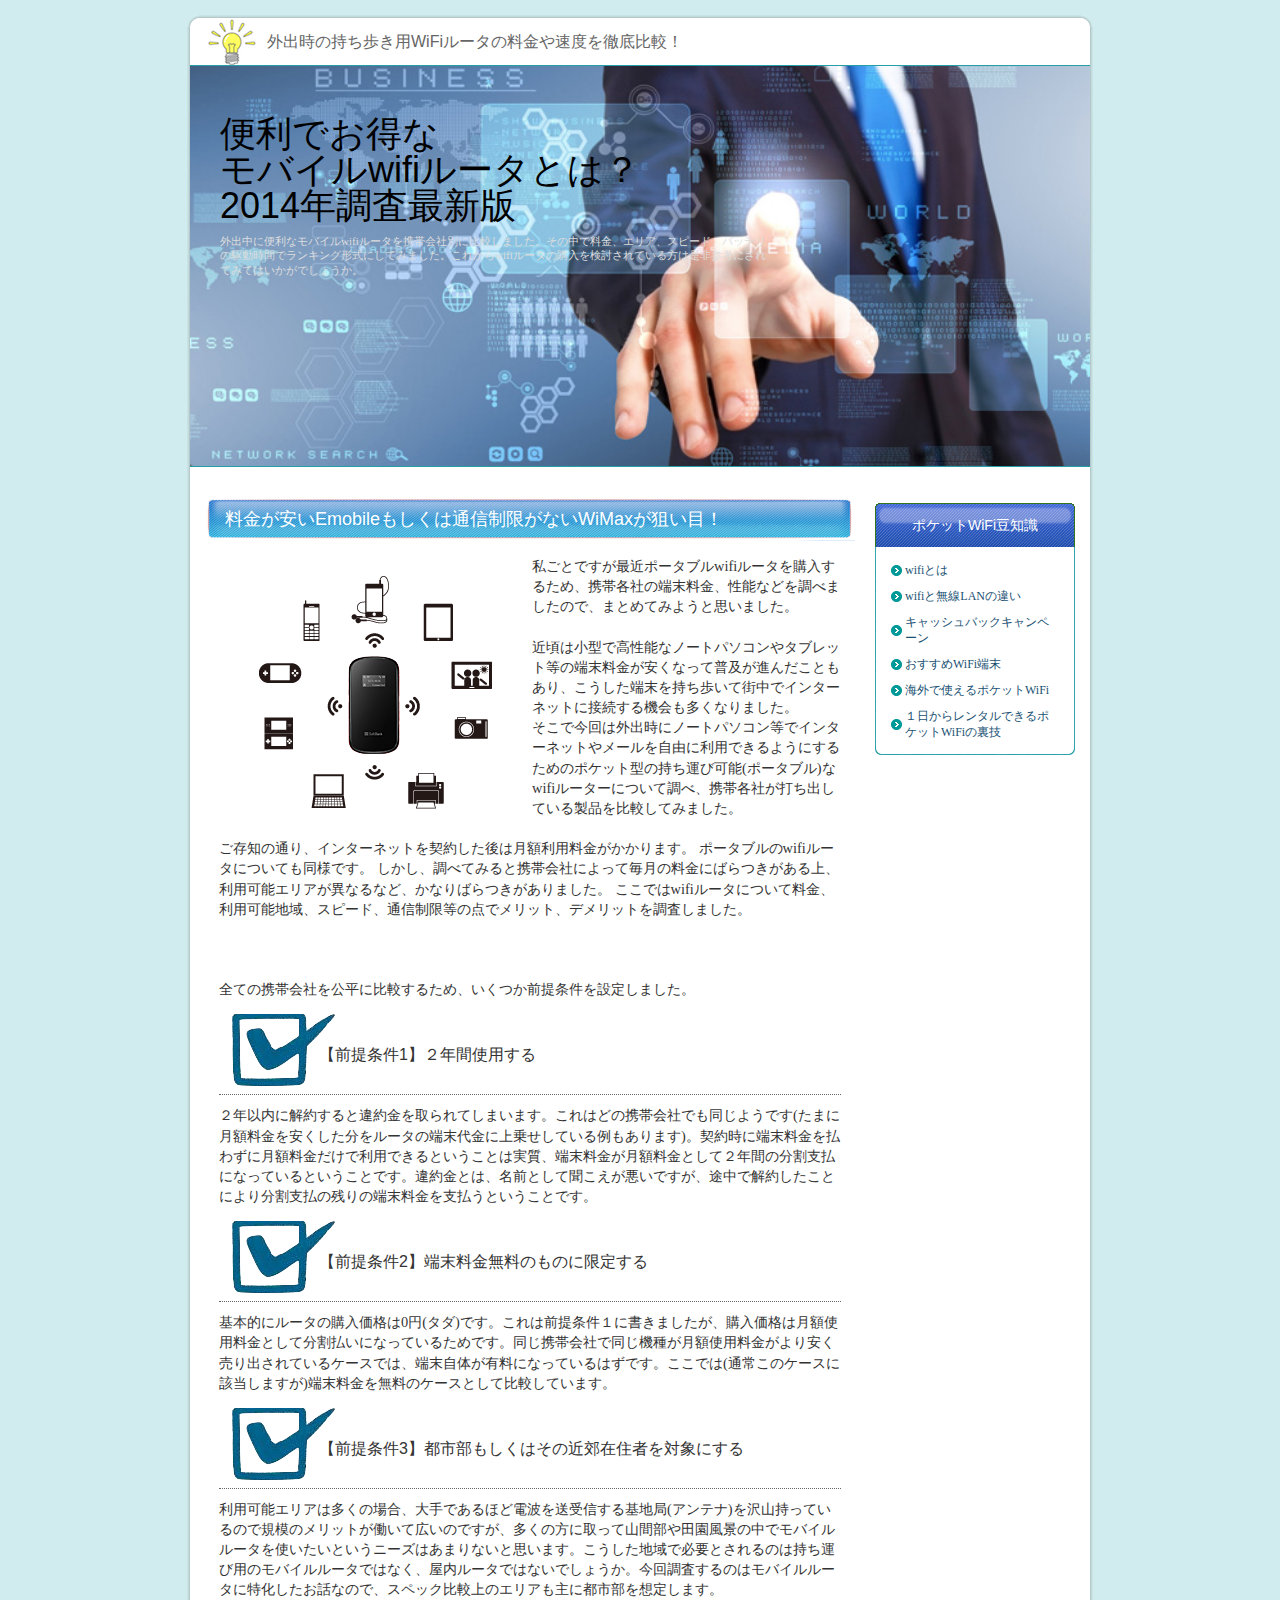
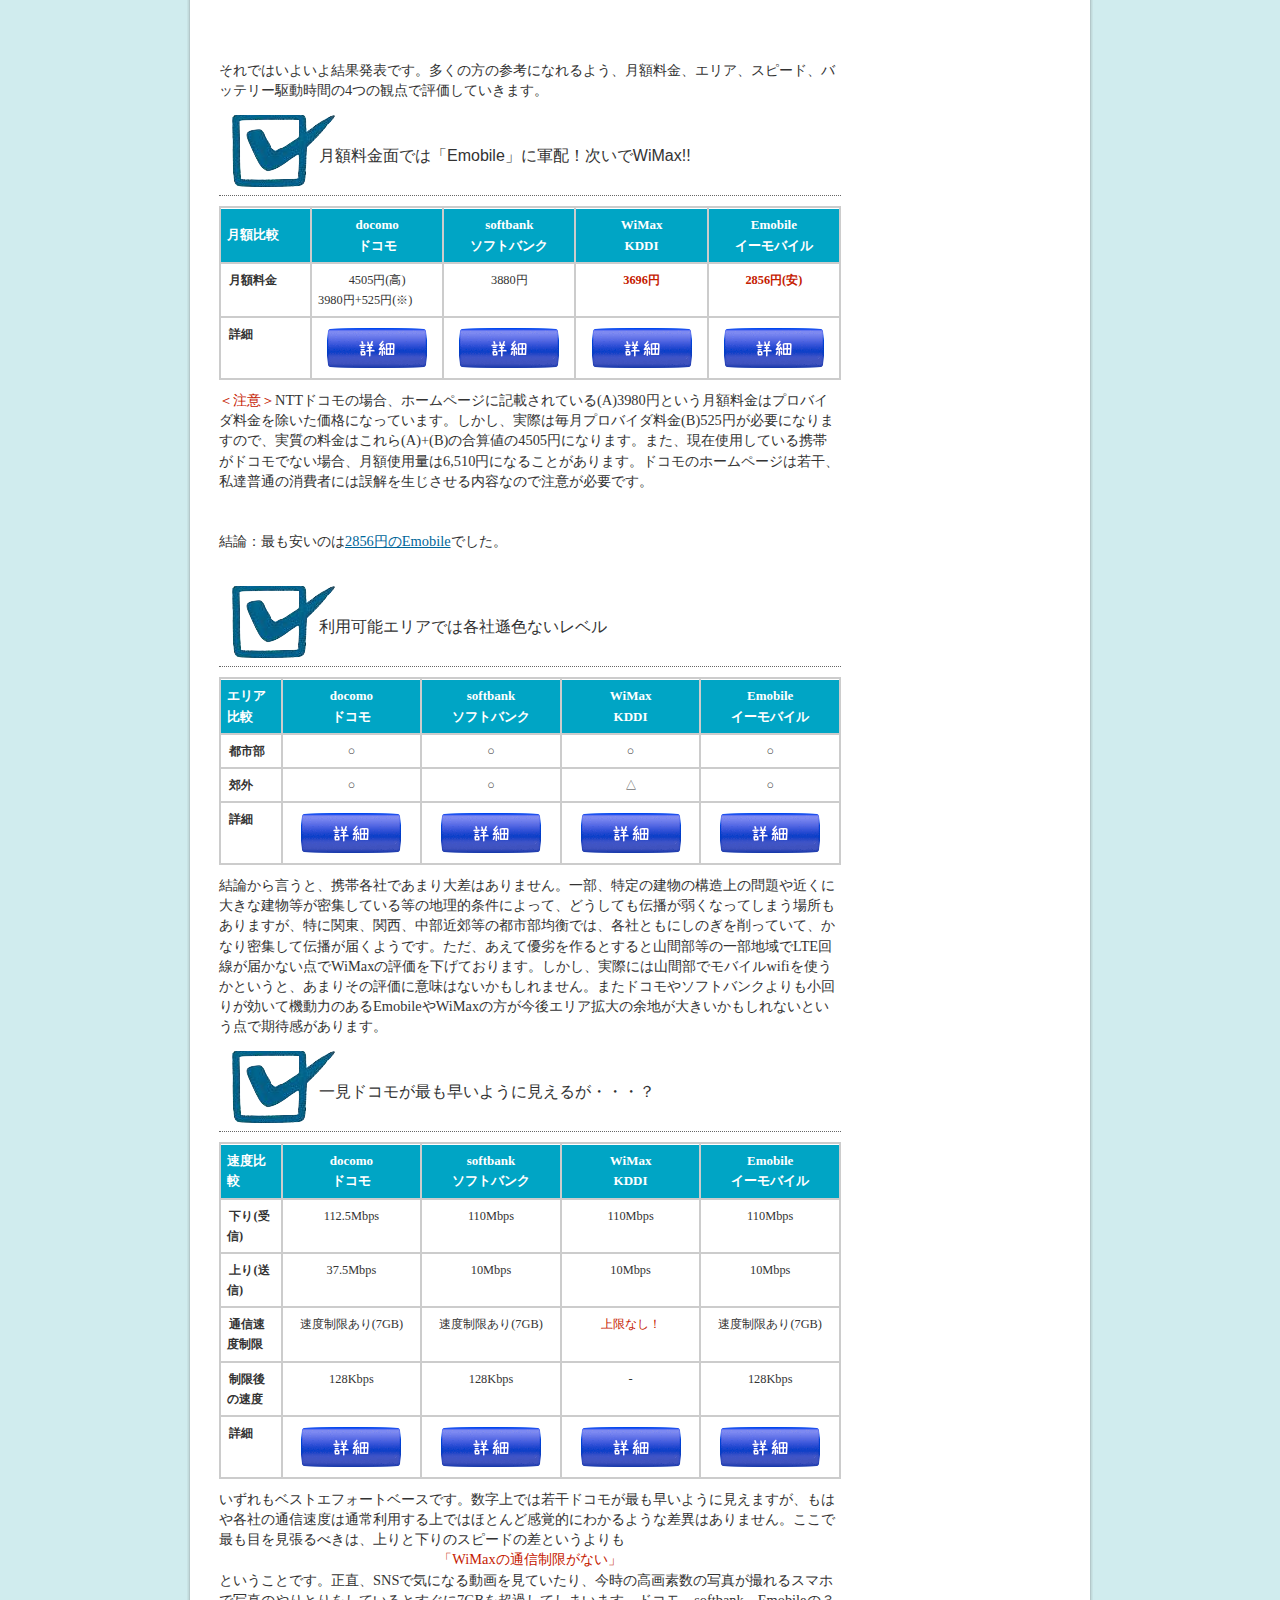
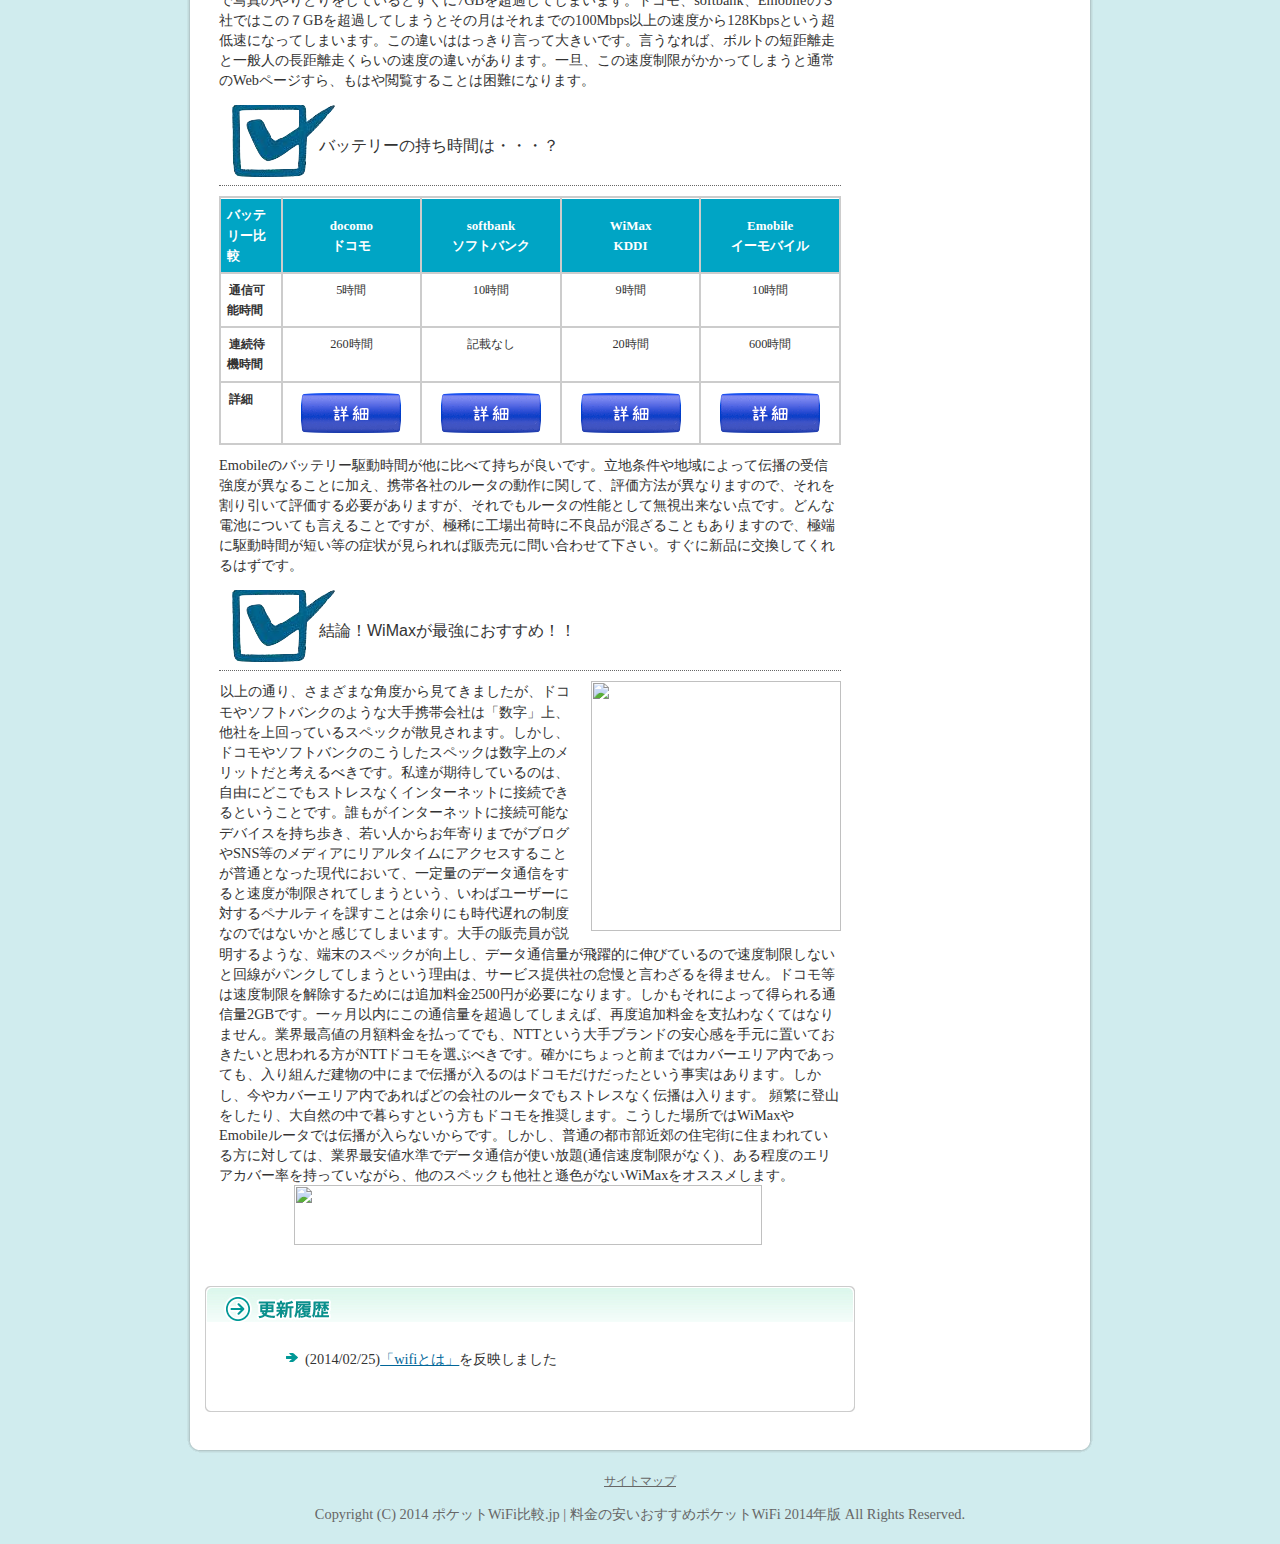
==== index.html @ 8febf2d6 "20140225" ====
<?xml version="1.0" encoding="UTF-8"?>
<!DOCTYPE html PUBLIC "-//W3C//DTD XHTML 1.0 Transitional//EN" "http://www.w3.org/TR/xhtml1/DTD/xhtml1-transitional.dtd">
<html xmlns="http://www.w3.org/1999/xhtml" xml:lang="ja" lang="ja">
     <head>
          <meta http-equiv="Content-Type" content="text/html; charset=UTF-8" />
          <meta http-equiv="Content-Style-Type" content="text/css" />
          <title>持ち歩きwifiルータ比較.jp | 安いおすすめポケットWiFi 2014年版</title>
          <meta name="keywords" content="ルータ,wifi,比較,モバイル,ポケット,安い,2014" />
          <meta name="description" content="外出中に便利なモバイルwifiルータを携帯会社別に比較しました。その中で料金、エリア、スピード、バッテリの駆動時間でランキング形式にしてみました。これからwifiルータの購入を検討されている方は是非参考にされてみてはいかがでしょうか。" />
          <link rel="stylesheet" href="./styles.css" type="text/css" />

          <script>
  (function(i,s,o,g,r,a,m){i['GoogleAnalyticsObject']=r;i[r]=i[r]||function(){
  (i[r].q=i[r].q||[]).push(arguments)},i[r].l=1*new Date();a=s.createElement(o),
  m=s.getElementsByTagName(o)[0];a.async=1;a.src=g;m.parentNode.insertBefore(a,m)
  })(window,document,'script','//www.google-analytics.com/analytics.js','ga');

  ga('create', 'UA-48347450-1', 'lolipop.jp');
  ga('send', 'pageview');

</script>

     </head>

     <body>
          <div id="container">
               <div id="rndtop">
                    <h1>外出時の持ち歩き用WiFiルータの料金や速度を徹底比較！</h1>
               </div>
               <div id="rndbody">
                    <div id="header">
                         <h2>
                              <span><a href="./">便利でお得な<BR>モバイルwifiルータとは？ <BR>2014年調査最新版</a></span>
                         </h2>
                         <div id="headertext">外出中に便利なモバイルwifiルータを携帯会社別に比較しました。その中で料金、エリア、スピード、バッテリの駆動時間でランキング形式にしてみました。これからwifiルータの購入を検討されている方は是非参考にされてみてはいかがでしょうか。</div>
                    </div>

                    <div id="contents">
                         <div id="main">
                              <h3>
                                   <span>料金が安いEmobileもしくは通信制限がないWiMaxが狙い目！</span>
                              </h3>

                              <div id="text1">
                                   <p>
                                        <Img Src="./img/fig_wifi.png" Align="left" Hspace="40" Vspace="20">私ごとですが最近ポータブルwifiルータを購入するため、携帯各社の端末料金、性能などを調べましたので、まとめてみようと思いました。
                                        	<BR><BR>
                                        近頃は小型で高性能なノートパソコンやタブレット等の端末料金が安くなって普及が進んだこともあり、こうした端末を持ち歩いて街中でインターネットに接続する機会も多くなりました。
                                   </p>
                                   <p>
                                   		
                                        そこで今回は外出時にノートパソコン等でインターネットやメールを自由に利用できるようにするためのポケット型の持ち運び可能(ポータブル)なwifiルーターについて調べ、携帯各社が打ち出している製品を比較してみました。<BR><BR>
                                  
                                   </p>
                                  
                                   <p>
                                        ご存知の通り、インターネットを契約した後は月額利用料金がかかります。
                                        ポータブルのwifiルータについても同様です。
                                        しかし、調べてみると携帯会社によって毎月の料金にばらつきがある上、利用可能エリアが異なるなど、かなりばらつきがありました。

                                        ここではwifiルータについて料金、利用可能地域、スピード、通信制限等の点でメリット、デメリットを調査しました。

                                   </p>
                                   <p>

                                   		<BR><BR><BR>
                                        全ての携帯会社を公平に比較するため、いくつか前提条件を設定しました。

                                   </p>
                                   <h4>【前提条件1】２年間使用する</h4>
                                   <p>
                                        ２年以内に解約すると違約金を取られてしまいます。これはどの携帯会社でも同じようです(たまに月額料金を安くした分をルータの端末代金に上乗せしている例もあります)。契約時に端末料金を払わずに月額料金だけで利用できるということは実質、端末料金が月額料金として２年間の分割支払になっているということです。違約金とは、名前として聞こえが悪いですが、途中で解約したことにより分割支払の残りの端末料金を支払うということです。

                                   </p>

                                   <h4>【前提条件2】端末料金無料のものに限定する</h4>
                                   <p>
                                        基本的にルータの購入価格は0円(タダ)です。これは前提条件１に書きましたが、購入価格は月額使用料金として分割払いになっているためです。同じ携帯会社で同じ機種が月額使用料金がより安く売り出されているケースでは、端末自体が有料になっているはずです。ここでは(通常このケースに該当しますが)端末料金を無料のケースとして比較しています。
                                   </p>

                                   <h4>【前提条件3】都市部もしくはその近郊在住者を対象にする</h4>
                                   <p>
                                        利用可能エリアは多くの場合、大手であるほど電波を送受信する基地局(アンテナ)を沢山持っているので規模のメリットが働いて広いのですが、多くの方に取って山間部や田園風景の中でモバイルルータを使いたいというニーズはあまりないと思います。こうした地域で必要とされるのは持ち運び用のモバイルルータではなく、屋内ルータではないでしょうか。今回調査するのはモバイルルータに特化したお話なので、スペック比較上のエリアも主に都市部を想定します。
                                   </p>
                                   <p>
                                   	<BR><BR><BR>
                                   		それではいよいよ結果発表です。多くの方の参考になれるよう、月額料金、エリア、スピード、バッテリー駆動時間の4つの観点で評価していきます。
                                   		<BR>
                                   </p>
                                   <h4>月額料金面では「Emobile」に軍配！次いでWiMax!!</h4>

                                   <table class="carrierTable">
                                        <tr>
                                             <th width="70" style="background-color:#00A5C5;">
                                                  <p style="color:#fff;">月額比較</p>
                                             </th>
                                             <th width="100" style="background-color:#00A5C5;">
                                                  <p style="text-align:center;color:#fff;">docomo</p>
                                                  <p style="text-align:center;color:#fff;">ドコモ</p>
                                             </th>
                                             <th width="100" style="background-color:#00A5C5;">
                                                  <p style="text-align:center;color:#fff;">softbank</p>
                                                  <p style="text-align:center;color:#fff;">ソフトバンク</p>
                                             </th>
                                             <th width="100" style="background-color:#00A5C5;">
                                                  <p style="text-align:center;color:#fff;">WiMax</p>
                                                  <p style="text-align:center;color:#fff;">KDDI</p>
                                             </th>
                                             <th width="100" style="background-color:#00A5C5;">
                                                  <p style="text-align:center;color:#fff;">Emobile</p>
                                                  <p style="text-align:center;color:#fff;">イーモバイル</p>
                                             </th>
                                        </tr>

                                        <tr>
                                             <td><strong>月額料金</strong></td>
                                             <td>
                                                  <p style="text-align:center;">4505円(高)</p>
                                                  <p style="text-align:left;">3980円+525円(※)</p>
                                             </td>
                                             <td>
                                                  <p style="text-align:center;">3880円</p>
                                             </td>
                                             <td>
                                                  <p style="text-align:center; vertical-align:center;"><b><span style="color:#C52000">3696円</span></b></p>
                                             </td>
                                             <td style="vertical-align:center;">
                                                  <p style="text-align:center; vertical-align:center;"><b><span style="color:#C52000">2856円(安)</span></b></p>
                                             </td>
                                        </tr>
                                        <tr>
                                             <td><strong>詳細</strong></td>
                                             <td>
                                                  <p style="text-align:center;"><a href="http://data.nttdocomo.co.jp/plan/" target="_blank"><img src="./img/button_blue.png" /></a></p>
                                             </td>
                                             <td>
                                                  <p style="text-align:center;"><a href="http://www.softbank.jp/mobile/product/data_com/mobilewifi/301hw/price/" target="_blank"><img src="./img/button_blue.png"  /></a></p>
                                             </td>
                                             <td>
                                                  <p style="text-align:center;"><a href="http://px.a8.net/svt/ejp?a8mat=2BHH31+73F0UA+2LL6+5ZEMQ" target="_blank"><img src="./img/button_blue.png" /></a></p>
                                             </td>
                                             <td>
                                                  <div style="text-align:center;"><a href="http://px.a8.net/svt/ejp?a8mat=2BHH32+4MPFPE+2CPQ+NV9N5" target="_blank"><img src="./img/button_blue.png" /></a></div>
                                             </td>
                                        </tr>
                                   </table>

                                   <p><span style="color:#C52000">＜注意＞</span>NTTドコモの場合、ホームページに記載されている(A)3980円という月額料金はプロバイダ料金を除いた価格になっています。しかし、実際は毎月プロバイダ料金(B)525円が必要になりますので、実質の料金はこれら(A)+(B)の合算値の4505円になります。また、現在使用している携帯がドコモでない場合、月額使用量は6,510円になることがあります。ドコモのホームページは若干、私達普通の消費者には誤解を生じさせる内容なので注意が必要です。
                                   </p>

                                   <p>
                                        <br>
                                        <br>
                                        結論：最も安いのは<a href="http://px.a8.net/svt/ejp?a8mat=2BHH32+4MPFPE+2CPQ+NV9N5" target="_blank">2856円のEmobile</a>でした。

                                        <br>
                                        <br>
                                   </p>
                                  

                                   <h4>利用可能エリアでは各社遜色ないレベル</h4>

                                   <table class="carrierTable">
                                        <tr>
                                             <th width="40" style="background-color:#00A5C5;">
                                                  <p style="color:#fff;">エリア比較</p>
                                             </th>
                                             <th width="100" style="background-color:#00A5C5;">
                                                  <p style="text-align:center;color:#fff;">docomo</p>
                                                  <p style="text-align:center;color:#fff;">ドコモ</p>
                                             </th>
                                             <th width="100" style="background-color:#00A5C5;">
                                                  <p style="text-align:center;color:#fff;">softbank</p>
                                                  <p style="text-align:center;color:#fff;">ソフトバンク</p>
                                             </th>
                                             <th width="100" style="background-color:#00A5C5;">
                                                  <p style="text-align:center;color:#fff;">WiMax</p>
                                                  <p style="text-align:center;color:#fff;">KDDI</p>
                                             </th>
                                             <th width="100" style="background-color:#00A5C5;">
                                                  <p style="text-align:center;color:#fff;">Emobile</p>
                                                  <p style="text-align:center;color:#fff;">イーモバイル</p>
                                             </th>
                                        </tr>

                                        <tr>
                                             <td><strong>都市部</strong></td>
                                             <td>
                                                  <p style="text-align:center;">○</p>
                                             </td>
                                             <td>
                                                  <p style="text-align:center;">○</p>
                                             </td>
                                             <td>
                                                  <p style="text-align:center;">○</p>
                                             </td>
                                             <td>
                                                  <p style="text-align:center; vertical-align:center;">○</p>
                                             </td>
                                        </tr>
                                        <tr>
                                             <td><strong>郊外</strong></td>
                                             <td>
                                                  <p style="text-align:center;">○</p>
                                             </td>
                                             <td>
                                                  <p style="text-align:center;">○</p>
                                             </td>
                                             <td>
                                                  <p style="text-align:center;">△</p>
                                             </td>
                                             <td>
                                                  <p style="text-align:center; vertical-align:center;">○</p>
                                             </td>
                                        </tr>
                                        <tr>
                                             <td><strong>詳細</strong></td>
                                             <td>
                                                  <p style="text-align:center;"><a href="https://www.nttdocomo.co.jp/support/area/" target="_blank"><img src="./img/button_blue.png" /></a></p>
                                             </td>
                                             <td>
                                                  <p style="text-align:center;"><a href="http://www.softbank.jp/mobile/network/area/map/?pref=13&use_service=us+4gtd&device_name=Pocket%20WiFi%20301HW&service=us" target="_blank"><img src="./img/button_blue.png"  /></a></p>
                                             </td>
                                             <td>
                                                  <p style="text-align:center;"><a href="http://www.uqwimax.jp/signup/area/" target="_blank"><img src="./img/button_blue.png" /></a></p>
                                             </td>
                                             <td>
                                                  <div style="text-align:center;"><a href="http://emobile.jp/area/areamap.html?3" target="_blank"><img src="./img/button_blue.png" /></a></div>
                                             </td>
                                        </tr>
                                   </table>
                                  
                                   <p>
                                        結論から言うと、携帯各社であまり大差はありません。一部、特定の建物の構造上の問題や近くに大きな建物等が密集している等の地理的条件によって、どうしても伝播が弱くなってしまう場所もありますが、特に関東、関西、中部近郊等の都市部均衡では、各社ともにしのぎを削っていて、かなり密集して伝播が届くようです。ただ、あえて優劣を作るとすると山間部等の一部地域でLTE回線が届かない点でWiMaxの評価を下げております。しかし、実際には山間部でモバイルwifiを使うかというと、あまりその評価に意味はないかもしれません。またドコモやソフトバンクよりも小回りが効いて機動力のあるEmobileやWiMaxの方が今後エリア拡大の余地が大きいかもしれないという点で期待感があります。
                                   </p>


                                   <h4>一見ドコモが最も早いように見えるが・・・？</h4>
                                   <table class="carrierTable">
                                        <tr>
                                             <th width="40" style="background-color:#00A5C5;">
                                                  <p style="color:#fff;">速度比較</p>
                                             </th>
                                             <th width="100" style="background-color:#00A5C5;">
                                                  <p style="text-align:center;color:#fff;">docomo</p>
                                                  <p style="text-align:center;color:#fff;">ドコモ</p>
                                             </th>
                                             <th width="100" style="background-color:#00A5C5;">
                                                  <p style="text-align:center;color:#fff;">softbank</p>
                                                  <p style="text-align:center;color:#fff;">ソフトバンク</p>
                                             </th>
                                             <th width="100" style="background-color:#00A5C5;">
                                                  <p style="text-align:center;color:#fff;">WiMax</p>
                                                  <p style="text-align:center;color:#fff;">KDDI</p>
                                             </th>
                                             <th width="100" style="background-color:#00A5C5;">
                                                  <p style="text-align:center;color:#fff;">Emobile</p>
                                                  <p style="text-align:center;color:#fff;">イーモバイル</p>
                                             </th>
                                        </tr>

                                        <tr>
                                             <td><strong>下り(受信)</strong></td>
                                             <td>
                                                  <p style="text-align:center;">112.5Mbps</p>
                                             </td>
                                             <td>
                                                  <p style="text-align:center;">110Mbps</p>
                                             </td>
                                             <td>
                                                  <p style="text-align:center;">110Mbps</p>
                                             </td>
                                             <td>
                                                  <p style="text-align:center; vertical-align:center;">110Mbps</p>
                                             </td>
                                        </tr>
                                        <tr>
                                             <td><strong>上り(送信)</strong></td>
                                             <td>
                                                  <p style="text-align:center;">37.5Mbps</p>
                                             </td>
                                             <td>
                                                  <p style="text-align:center;">10Mbps</p>
                                             </td>
                                             <td>
                                                  <p style="text-align:center;">10Mbps</p>
                                             </td>
                                             <td>
                                                  <p style="text-align:center; vertical-align:center;">10Mbps</p>
                                             </td>
                                        </tr>
                                        <tr>
                                             <td><strong>通信速度制限</strong></td>
                                             <td>
                                                  <p style="text-align:center;">速度制限あり(7GB)</p>
                                             </td>
                                             <td>
                                                  <p style="text-align:center;">速度制限あり(7GB)</p>
                                             </td>
                                             <td>
                                                  <p style="text-align:center;color:#C52000;">上限なし！</p>
                                             </td>
                                             <td>
                                                  <p style="text-align:center; vertical-align:center;">速度制限あり(7GB)</p>
                                             </td>
                                        </tr>
                                        <tr>
                                             <td><strong>制限後の速度</strong></td>
                                             <td>
                                                  <p style="text-align:center;">128Kbps</p>
                                             </td>
                                             <td>
                                                  <p style="text-align:center;">128Kbps</p>
                                             </td>
                                             <td>
                                                  <p style="text-align:center;">-</p>
                                             </td>
                                             <td>
                                                  <p style="text-align:center; vertical-align:center;">128Kbps</p>
                                             </td>
                                        </tr>
                                        <tr>
                                             <td><strong>詳細</strong></td>
                                             <td>
                                                  <p style="text-align:center;"><a href="http://data.nttdocomo.co.jp/product/l-02f/" target="_blank"><img src="./img/button_blue.png" /></a></p>
                                             </td>
                                             <td>
                                                  <p style="text-align:center;"><a href="http://www.softbank.jp/mobile/product/data_com/mobilewifi/301hw/spec/" target="_blank"><img src="./img/button_blue.png"  /></a></p>
                                             </td>
                                             <td>
                                                  <p style="text-align:center;"><a href="http://px.a8.net/svt/ejp?a8mat=2BHH31+73F0UA+2LL6+5ZEMQ" target="_blank"><img src="./img/button_blue.png" /></a></p>
                                             </td>
                                             <td>
                                                  <div style="text-align:center;"><a href="http://px.a8.net/svt/ejp?a8mat=2BHH32+4MPFPE+2CPQ+NV9N5" target="_blank"><img src="./img/button_blue.png" /></a></div>
                                             </td>
                                        </tr>
                                   </table>
                                  
                                   <p>
                                        いずれもベストエフォートベースです。数字上では若干ドコモが最も早いように見えますが、もはや各社の通信速度は通常利用する上ではほとんど感覚的にわかるような差異はありません。ここで最も目を見張るべきは、上りと下りのスピードの差というよりも<p style="text-align:center;color:#C52000;">「WiMaxの通信制限がない」</p>ということです。正直、SNSで気になる動画を見ていたり、今時の高画素数の写真が撮れるスマホで写真のやりとりをしているとすぐに7GBを超過してしまいます。ドコモ、softbank、Emobileの３社ではこの７GBを超過してしまうとその月はそれまでの100Mbps以上の速度から128Kbpsという超低速になってしまいます。この違いははっきり言って大きいです。言うなれば、ボルトの短距離走と一般人の長距離走くらいの速度の違いがあります。一旦、この速度制限がかかってしまうと通常のWebページすら、もはや閲覧することは困難になります。
                                   </p>

                                   <!-- バッテリー時間等 -->

                                   <h4>バッテリーの持ち時間は・・・？</h4>
                                   <table class="carrierTable">
                                        <tr>
                                             <th width="40" style="background-color:#00A5C5;">
                                                  <p style="color:#fff;">バッテリー比較</p>
                                             </th>
                                             <th width="100" style="background-color:#00A5C5;">
                                                  <p style="text-align:center;color:#fff;">docomo</p>
                                                  <p style="text-align:center;color:#fff;">ドコモ</p>
                                             </th>
                                             <th width="100" style="background-color:#00A5C5;">
                                                  <p style="text-align:center;color:#fff;">softbank</p>
                                                  <p style="text-align:center;color:#fff;">ソフトバンク</p>
                                             </th>
                                             <th width="100" style="background-color:#00A5C5;">
                                                  <p style="text-align:center;color:#fff;">WiMax</p>
                                                  <p style="text-align:center;color:#fff;">KDDI</p>
                                             </th>
                                             <th width="100" style="background-color:#00A5C5;">
                                                  <p style="text-align:center;color:#fff;">Emobile</p>
                                                  <p style="text-align:center;color:#fff;">イーモバイル</p>
                                             </th>
                                        </tr>

                                        <tr>
                                             <td><strong>通信可能時間</strong></td>
                                             <td>
                                                  <p style="text-align:center;">5時間</p>
                                             </td>
                                             <td>
                                                  <p style="text-align:center;">10時間</p>
                                             </td>
                                             <td>
                                                  <p style="text-align:center;">9時間</p>
                                             </td>
                                             <td>
                                                  <p style="text-align:center; vertical-align:center;">10時間</p>
                                             </td>
                                        </tr>
                                        <tr>
                                             <td><strong>連続待機時間</strong></td>
                                             <td>
                                                  <p style="text-align:center;">260時間</p>
                                             </td>
                                             <td>
                                                  <p style="text-align:center;">記載なし</p>
                                             </td>
                                             <td>
                                                  <p style="text-align:center;">20時間</p>
                                             </td>
                                             <td>
                                                  <p style="text-align:center; vertical-align:center;">600時間</p>
                                             </td>
                                        </tr>
                                        <tr>
                                             <td><strong>詳細</strong></td>
                                             <td>
                                                  <p style="text-align:center;"><a href="http://data.nttdocomo.co.jp/product/hw-02e/" target="_blank"><img src="./img/button_blue.png" /></a></p>
                                             </td>
                                             <td>
                                                  <p style="text-align:center;"><a href="http://www.softbank.jp/mobile/product/data_com/mobilewifi/301hw/" target="_blank"><img src="./img/button_blue.png"  /></a></p>
                                             </td>
                                             <td>
                                                  <p style="text-align:center;"><a href="http://px.a8.net/svt/ejp?a8mat=2BHH31+73F0UA+2LL6+5ZEMQ" target="_blank"><img src="./img/button_blue.png" /></a></p>
                                             </td>
                                             <td>
                                                  <div style="text-align:center;"><a href="http://broad-lte.jp/em/device_gl10p.php?route=a8&refParts=mainv" target="_blank"><img src="./img/button_blue.png" /></a></div>
                                             </td>
                                        </tr>
                                   </table>
                                  
                                   <p>
                                        Emobileのバッテリー駆動時間が他に比べて持ちが良いです。立地条件や地域によって伝播の受信強度が異なることに加え、携帯各社のルータの動作に関して、評価方法が異なりますので、それを割り引いて評価する必要がありますが、それでもルータの性能として無視出来ない点です。どんな電池についても言えることですが、極稀に工場出荷時に不良品が混ざることもありますので、極端に駆動時間が短い等の症状が見られれば販売元に問い合わせて下さい。すぐに新品に交換してくれるはずです。
                                   </p>


                                   <h4>結論！WiMaxが最強におすすめ！！</h4>

                                   <p>
                                        <a href="http://px.a8.net/svt/ejp?a8mat=2BHH31+73F0UA+2LL6+61JSH" target="_blank"><img border="0" width="250" height="250" alt="" src="http://www28.a8.net/svt/bgt?aid=140223421429&wid=003&eno=01&mid=s00000012129001015000&mc=1" align="right" style="margin-left:10px;"></a><img border="0" width="1" height="1" src="http://www12.a8.net/0.gif?a8mat=2BHH31+73F0UA+2LL6+61JSH" alt="">以上の通り、さまざまな角度から見てきましたが、ドコモやソフトバンクのような大手携帯会社は「数字」上、他社を上回っているスペックが散見されます。しかし、ドコモやソフトバンクのこうしたスペックは数字上のメリットだと考えるべきです。私達が期待しているのは、自由にどこでもストレスなくインターネットに接続できるということです。誰もがインターネットに接続可能なデバイスを持ち歩き、若い人からお年寄りまでがブログやSNS等のメディアにリアルタイムにアクセスすることが普通となった現代において、一定量のデータ通信をすると速度が制限されてしまうという、いわばユーザーに対するペナルティを課すことは余りにも時代遅れの制度なのではないかと感じてしまいます。大手の販売員が説明するような、端末のスペックが向上し、データ通信量が飛躍的に伸びているので速度制限しないと回線がパンクしてしまうという理由は、サービス提供社の怠慢と言わざるを得ません。ドコモ等は速度制限を解除するためには追加料金2500円が必要になります。しかもそれによって得られる通信量2GBです。一ヶ月以内にこの通信量を超過してしまえば、再度追加料金を支払わなくてはなりません。業界最高値の月額料金を払ってでも、NTTという大手ブランドの安心感を手元に置いておきたいと思われる方がNTTドコモを選ぶべきです。確かにちょっと前まではカバーエリア内であっても、入り組んだ建物の中にまで伝播が入るのはドコモだけだったという事実はあります。しかし、今やカバーエリア内であればどの会社のルータでもストレスなく伝播は入ります。
                                        頻繁に登山をしたり、大自然の中で暮らすという方もドコモを推奨します。こうした場所ではWiMaxやEmobileルータでは伝播が入らないからです。しかし、普通の都市部近郊の住宅街に住まわれている方に対しては、業界最安値水準でデータ通信が使い放題(通信速度制限がなく)、ある程度のエリアカバー率を持っていながら、他のスペックも他社と遜色がないWiMaxをオススメします。
                                       
                                   </p>

                                   <center><a href="http://px.a8.net/svt/ejp?a8mat=2BHH31+73F0UA+2LL6+639IP" target="_blank">
<img border="0" width="468" height="60" alt="" src="http://www20.a8.net/svt/bgt?aid=140223421429&wid=003&eno=01&mid=s00000012129001023000&mc=1"></a>
<img border="0" width="1" height="1" src="http://www16.a8.net/0.gif?a8mat=2BHH31+73F0UA+2LL6+639IP" alt=""></center>
                                  

                                  

                              </div>
                              <div id="whatsnew">
                                   <div class="top">&nbsp;</div>
                                   <div class="body">
                                        <ul>
                                             <li>(2014/02/25)<a href="./wifi.html">「wifiとは」</a>を反映しました
                                             </li>
                                             <!-- <li><span>(2013/11/04)</span><a href="./wimax2.html">WiMAX2+とWiMAXの比較とおすすめプロバイダ</a>を更新しました</li>
                                             <li><span>(2013/07/09)</span><a href="./1day.html">ポケットWiFiを1日だけレンタルする方法</a>を更新しました</li>
                                             <li><span>(2013/06/27)</span><a href="./kisei.html">通信制限のないおすすめのプロバイダ</a>を更新しました</li>
                                             <li><span>(2013/06/21)</span><a href="./device.html">選べるWiFi端末を比較</a>を更新しました</li>
                                             <li><span>(2013/06/20)</span><a href="./kaigai.html">海外で使えるポケットWiFi</a>を更新しました</li> -->
                                        </ul>
                                   </div>
                                   <div class="bottom">&nbsp;</div>
                              </div>
                         </div>

                         <div id="menu">
                              <h4>ポケットWiFi豆知識</h4>
                              <div class="menubox">
                                   <ul id="menu1">
                                        <li><a href="./wifi.html">wifiとは</a></li>
                                        <li><a href="./difference.html">wifiと無線LANの違い</a></li>
                                        <li><a href="./cashback.html">キャッシュバックキャンペーン</a></li>
                                        <li><a href="./device.html">おすすめWiFi端末</a></li>
                                        <li><a href="./kaigai.html">海外で使えるポケットWiFi</a></li>
                                        <li><a href="./1day.html">１日からレンタルできるポケットWiFiの裏技</a></li>
                                   </ul>
                              </div>
                         </div>

                         <br class="FloatEnd" />
                    </div>
               </div>
               <div id="rndbottom">&nbsp;</div>

               <div id="footlink"><a href="./sitemap.html">サイトマップ</a></div>

               <div id="footer">Copyright (C) 2014 <a href="./">ポケットWiFi比較.jp | 料金の安いおすすめポケットWiFi 2014年版</a> All Rights Reserved.<!-- NINJA ANALYZE -->
                    <script type="text/javascript">
                    //<![CDATA[
                         (function(d) {
                           var sc=d.createElement("script"),
                               ins=d.getElementsByTagName("script")[0];
                           sc.type="text/javascript";
                           sc.src=("https:"==d.location.protocol?"https://":"http://") + "code.analysis.shinobi.jp" + "/ninja_ar/NewScript?id=00231623&hash=af301c63&zone=36";
                           sc.async=true;
                           ins.parentNode.insertBefore(sc, ins);
                         })(document);
                    //]]>
                    </script>
               <!-- /NINJA ANALYZE -->
                    <script type="text/javascript" src="http://mrito88.minibird.jp/cvget/analytics.js?1083001">
                    </script>
               </div>

          </div>
     </body>
</html>
---- styles.css ----
@import url("./css/tables.css");
@import url("./css/commonstyles.css");

@charset "UTF-8";


/* 基本スタイル */

body {
	margin: 0px;
	padding: 0px;
	text-align: center;
	color: #333333;
	font-size: 0.9em;
	line-height: 140%;
	background-color: #D0ECEE;
	
}

div, p, h1, h2, h3, h4, h5, h6 {
	margin: 0px;
	padding: 0px;
	display: block;
	text-align: left;
}

h1, h2, h3, h4, .title ,.menutitle{
	font-family: 'HGP創英角ｺﾞｼｯｸUB', 'Hiragino Kaku Gothic Pro', 'ヒラギノ角ゴ Pro W6', sans-serif;
	font-weight:normal;
}

h1,h2,h3,h4{
	clear:both;
}


/*
//見出しを通常のフォントにする場合は／* と *／ を削除
h3, h4 ,h5 ,h6{
	font-family: sans-serif;
	font-weight:bold;
}
*/

.FloatEnd {
	clear: both;
	display: block;
	height: 1px;
}





/* -------- リンク */

a,a:visited{
	color:#006699;
}

a:hover{
	color:#FF0000;
}

a img {
  border: none;
  text-decoration: none;
}

.txt-img img{
	margin-top: 0px;
	margin-right: 10px;
	margin-bottom: 10px;
	margin-left: 10px;
}



/* 文字装飾 */

strong {
  margin: 0 0.2em;
  padding: 0;
  font-weight: bold;
}

em {
  margin: 0 0.2em;
  padding: 0;
  font-weight: normal;
  text-decoration: underline;
}



/* ---------------- リスト */

ul, ol {
  display: block;
  _margin-left:0;
  _margin-right:0;
}

dl{
	margin:0;
	padding:0;
}

ul {
	margin-top: 10px;
	margin-bottom: 10px;
	_margin-left: 20px;
	_padding-left: 20px;
}

ol {
	list-style-type: decimal;
	margin-top: 10px;
	margin-right: 0;
	margin-bottom: 10px;
	margin-left: 0;
	_margin-left: 30px;
	_padding-left: 20px;
}

*:first-child+html ol{
	margin-left: 30px;
	padding-left: 20px;
}

li {
	display: list-item;
	margin: 0;
}

ul li {
	list-style-type: none;
	list-style-image: url(./img/li.gif);
}


p {
	width: auto;
	margin-right: auto;
	margin-left: auto;
	margin-top: 0px;
	margin-bottom: 0px;
}



/* 基本レイアウト */

#container {
	width: 906px;
	margin:15px auto;
	padding:0px 5px;
}
#rndtop {
	background-image: url(img/box_top.png);
	background-repeat: no-repeat;
	background-position: center top;
	height: 46px;
	line-height: 46px;
	padding-top: 4px;
}

#rndbody {
	background-image: url(img/box_body.png);
	background-repeat: repeat-y;
	background-position: center top;
	padding: 0px 3px;
}

#rndbottom {
	background-image: url(img/box_bottom.png);
	background-repeat: no-repeat;
	background-position: center bottom;
	margin-bottom: 10px;
	height: 25px;
}

#header {
	height: 400px;
	background-image: url(img/header.png);
	overflow:hidden;
	background-repeat: no-repeat;
	background-position: left top;
	/*width: auto;*/
	/*width: 1050px;*/
	border-top:solid 1px #259EA6;
	border-bottom:solid 1px #259EA6;
	background-size: 900px 400px;
}

#header h2 ,#header .title {
	width: 550px;
	font-size: 36px;
	line-height: 36px;
	position: relative;
	left: 30px;
	top: 50px;
	color: #000000;
}

#header h2  a, #header  h2  a:visited,#header  .title  a,#header  .title  a:visited {
	color: #259EA6;
	text-decoration: none;
	/*color: #FFFFFF;*/
	color: #000000;
}

#headertext {
	text-align: left;
	font-size: 11px;
	line-height: 130%;
	width: 550px;
	position: relative;
	left: 30px;
	top: 60px;
	color: #DDDDDD;
	/*color: #000000;*/
}

/* コンテンツ */

#text1, #text2, #text3, #text4, #text5, #text6, #text7, #text8, #text9, #text10, #space1 ,#space2 {
	margin-bottom: 25px;
	padding: 10px 14px;
}


/* グローバルメニュー */

#topmenu {
	background-repeat: repeat-x;
	height: 40px;
	line-height: 40px;
	width: 900px;
	position: absolute;
	top: 64px;
	top: 264px;
	margin: 0px 3px;
	padding: 0px;
	background-image: url(img/topmenu.png);
	background-position: left top;
}

#topmenu span a {
	overflow: hidden;
	width: 20%;
	_width:19.6%;
	text-align: center;
	color: #FFFFFF;
	font-weight: bold;
	text-decoration: none;
	float: left;
	height: 40px;
	background-image: url(img/menu_item.png);
	background-repeat: no-repeat;
	background-position: left top;
	margin: 0px;
	padding: 0px;
	display: block;
}

#topmenu span a:hover {
	background-image: url(img/menu_item_hover.png);
	background-position: left top;
	color: #FFFFFF;
}

#siteNavi {
	font-size: 0.775em;
	line-height: 1.5em;
	margin-bottom:15px;
}

#contents {
	_height:10px;
	padding-top: 10px;
	padding-bottom: 10px;
	min-height:400px;
	margin-top:15px;
	margin-top:15px;
}

#menu:after,#contents:after{
	height: 1px;
	overflow: hidden;
	content: "";
	display: block;
	clear: both;
}

/* フッター */

#footer {
	text-align: center;
	color: #666666;
	line-height: 30px;
}
#footlink {
	text-align: center;
	padding-top: 8px;
	padding-bottom: 8px;
	color: #666666;
	font-size: 12px;
}
#footlink a {
	color: #666666;
	margin-left:5px;
	margin-right:5px;
}

#footer a{
	color: #666666;
	text-decoration: none;
}

/* フリースペース */

#space3, #space4, #space5, #space6 {
	background-color: #FFFFFF;
	text-align: center;
	padding: 15px 8px;
	background-image: url(img/menu_body.png);
	background-repeat: repeat-y;
	line-height: 120%;
	font-size: 12px;
}

/* レイアウト差分 */

#contents {
	padding-right: 15px;
	padding-left: 15px;
}

#main {
	float: left;
	width: 650px;
}

#menu {
	float: right;
	width: 200px;
	padding-top: 10px;
	padding-bottom: 10px;
}

#text1 h3,#text2 h3,#text3 h3,#text4 h3,#text5 h3,#text6 h3,#text6 h3,#text7 h3,#text8 h3,#text9 h3,#text10 h3{
	position: relative;
	left: -12px;
	width: 630px;
	_width: 630px;
	margin-top: 15px;
	margin-bottom: 15px;
}
#searchbox {
	position: absolute;
	top: 18px;
	width: 880px;
	padding-right: 10px;
	padding-left: 10px;
	text-align: right;
	line-height: 47px;
	height: 47px;
	font-size:12px;
}

#searchbox input {
	vertical-align: middle;
	margin-right: 2px;
	margin-left: 2px;
}
#searchbox form {
	padding: 0px;
	margin: 0px;
}

form input {
	vertical-align: middle;
}

/* 各種見出し */

h1 {
	font-weight: normal;
	font-size: 16px;
	padding-right: 15px;
	padding-left: 80px;
	color: #666666;
	line-height: 46px;
	background-image: url(./img/h1.png);
	background-repeat: no-repeat;
	background-position: 20px center;
	height: 46px;
}

#main  h2,#main h3 {
	font-size: 18px;
	line-height: 44px;
	background-repeat: no-repeat;
	background-position: left top;
	background-image: url(img/h3_rep.png);
	margin-bottom: 5px;
	margin-top: 5px;
	color: #FFFFFF;
	padding-left: 20px;
	overflow: hidden;
}

#main h2 span, #main h3 span {
	display: block;
	background-image: url(./img/h3_r.png);
	background-repeat: no-repeat;
	background-position: right top;
	padding-right: 20px;
}

#main h4  {
	font-size: 16px;
	line-height: 70px;
	background-image: url(img/h4.png);
	background-repeat: no-repeat;
	margin-top: 15px;
	margin-bottom: 10px;
	background-position: left bottom;
	padding-right: 8px;
	padding-left: 100px;
	padding-top: 6px;
	padding-bottom: 4px;
	color: #333333;
	border-bottom: dotted 1px #666666;
}

#main  h5{
	background-image: url(img/h5.png);
	background-position: left 2px;
	background-repeat: no-repeat;
	font-size: 15px;
	line-height:22px;
	text-indent: 25px;
	margin-top: 10px;
	margin-bottom: 3px;
}

#main  h6{
	background-image: url(img/h6.png);
	background-repeat: no-repeat;
	background-position: left center;
	padding-left: 20px;
	font-size: 15px;
	line-height: 20px;
	margin-top: 6px;
	margin-bottom: 6px;
}


/* サイトマップ */

#sitemaps{
	padding-top: 0px;
	padding-right: 10px;
	padding-bottom: 0px;
	padding-left: 10px;
}

#sitemaps ul{
	margin:0;
	padding:0;
}

#sitemaps li{
	list-style-type: none;
	list-style-image: none;
}

#sitemaps .sbox1, #sitemaps .sbox2 {
	width: 47%;
	margin-top: 5px;
	margin-bottom: 5px;
	padding: 5px;
}

#sitemaps .sbox1 {
	float: left;
	clear: left;
}

#sitemaps .sbox2 {
	float: right;
	clear: right;
}

#sitemaps .l1 {
	background-image: url(./img/sitemap_l1.png);
	line-height: 20px;
	padding-top:3px;
	padding-bottom:3px;
	padding-left: 25px;
	font-weight: bold;
	margin-bottom: 5px;
	margin-top:0px;
	background-repeat: no-repeat;
	background-position: 5px center;
}

#sitemaps .l2 {
	background-image: url(img/sitemap_l2.png);
	background-repeat: no-repeat;
	background-position: left 4px;
	line-height: 20px;
	padding-left: 15px;
	margin-left: 22px;
	margin-bottom: 3px;
}

#sitemaps .l3 {
	background-image: url(img/sitemap_l3.png);
	background-repeat: no-repeat;
	background-position: left 4px;
	line-height: 20px;
	padding-left: 15px;
	margin-left: 38px;
	margin-bottom: 3px;
}



/* 更新履歴 */

#whatsnew .top {
	background-image: url(img/whats_top.png);
	height: 36px;
	background-repeat: no-repeat;
	margin: 0px;
	padding: 0px;
}
#whatsnew {
}

#whatsnew .body {
	background-image: url(img/whats_body.png);
	background-repeat: repeat-y;
	margin: 0px;
	padding-top: 15px;
	padding-right: 50px;
	padding-left: 50px;
	padding-bottom: 15px;
}
#whatsnew .body li {
	line-height: 25px;
	list-style-image: url(img/whats_li.png);
	margin-right: 10px;
	margin-left: 10px;
}
#whatsnew .bottom {
	background-image: url(img/whats_bottom.png);
	background-repeat: no-repeat;
	background-position: left top;
}

/* カテゴリーリスト */

#categorylist {
	padding: 10px;
	margin-top: 10px;
	margin-bottom: 10px;
}

#categorylist .cbox {
	padding: 0px;
	margin-top: 10px;
	margin-bottom: 15px;
	clear: both;
	background-image: url(img/categorylist_body.png);
}

#categorylist .cbox:after {
	clear: both;
}

#categorylist h4 {
	clear: none;
	background-image: url(img/categorylist.png);
	background-repeat: no-repeat;
	font-size: 15px;
	padding-left: 35px;
	height: 30px;
	padding-bottom: 0px;
	padding-top: 0px;
	line-height: 30px;
	padding-right: 0px;
	background-position: left top;
	margin-top: 0px;
	margin-right: 0px;
	margin-bottom: 8px;
	margin-left: 0px;
	border:none;
}

#categorylist .desc {
	font-size: 12px;
	line-height: 130%;
	color: #505050;
	padding: 10px;
}

#categorylist  .more {
	text-align: right;
	padding-right: 10px;
	padding-left: 10px;
	padding-bottom: 5px;
}
#categorylist .bottom {
	background-image: url(img/categorylist_bottom.png);
	background-repeat: no-repeat;
	background-position: center bottom;
}


/* エントリーリスト */

#entrylist {
	padding: 10px;
}

#entrylist dl {
	padding: 6px;
	display: block;
}

#main #entrylist h4 {
	color:#259EA6;
	background-image: url(./img/entlist_title.png);
	background-repeat: no-repeat;
	background-position: left center;
	padding-left: 15px;
	margin: 0px;
	border-bottom: solid 1px #CCCCCC;
}

#entrylist dt {
	font-weight: bold;
	font-size: 14px;
	background-image: url(./img/entlist.png);
	background-repeat: no-repeat;
	background-position: left 5px;
	line-height: 20px;
	padding-left: 15px;
}

#entrylist dd {
	margin-left: 15px;
	margin-bottom: 8px;
	font-size: 11px;
	color: #757575;
	line-height: 120%;
}

/* 記事スタイル */

.txt-border {
	background-image: url(img/dott.gif);
	line-height: 22px;
	font-size: 13px;
	margin: 10px;
	padding: 0px;
	background-position: 0px 5px;
}

.txt-border p {
	line-height: 22px;
	font-size: 13px;
}

.txt-line  {
	border: 2px solid #CCCCCC;
}

.txt-yellowback {
	background-color: #FFF9DF;
	border: 2px solid #CC0000;
}

.txt-grayback {
	border: 1px solid #D9D9D9;
	background-color: #F5F5F5;

}

.txt-colorback {
	border:solid 1px #FFB380;
	background-color: #FFF2DF;
}

.txt-frame{
	border:solid 2px #CCCCCC;	
}

.txt-colorframe{
	border:solid 2px #CC0000;
}

.txt-rndbox .top{
	height:15px;
	background-image: url(./img/round.gif);
	background-repeat: no-repeat;
	background-position: left top;
}

.txt-rndbox .body{
	border-left:solid 1px #B4B4B4;
	border-right:solid 1px #B4B4B4;
	padding:10px 30px;
}

.txt-rndbox .bottom{
	height:15px;
	background-image: url(./img/round.gif);
	background-repeat: no-repeat;
	background-position: left bottom;
}

.txt-decbox1 {
	background-image: url(./img/dec1_body.gif);
	background-repeat: repeat-y;
}

.txt-decbox1  .top{
	height:50px;
	background-position: left top;
	background-image: url(./img/decbox1.gif);
	background-repeat: no-repeat;
	padding-top: 30px;
	padding-right: 50px;
	padding-left: 50px;
	font-size: 30px;
}

.txt-decbox1  .body{
	padding-top: 5px;
	padding-right: 50px;
	padding-bottom: 0px;
	padding-left: 50px;
}

.txt-decbox1  .bottom{
	height:70px;
	background-image: url(./img/decbox1.gif);
	background-repeat: no-repeat;
	background-position: left bottom;
}

.txt-decbox2 {
	background-image: url(./img/dec2_body.gif);
	background-repeat: repeat-y;
}

.txt-decbox2  .top{
	height:40px;
	background-image: url(./img/decbox2.gif);
	background-repeat: no-repeat;
	background-position: left top;
	padding-top: 40px;
	padding-right: 50px;
	padding-left: 50px;
	font-size: 30px;
}

.txt-decbox2  .body{
	padding-top: 5px;
	padding-right: 50px;
	padding-bottom: 0px;
	padding-left: 50px;
}

.txt-decbox2  .bottom{
	height:65px;
	background-image: url(./img/decbox2.gif);
	background-repeat: no-repeat;
	background-position: left bottom;
}

#main .txt-grayback,#main  .txt-colorback,#main .txt-line, #main .txt-frame,#main .txt-colorframe{
	margin-top: 10px;
	margin-bottom: 10px;
	padding: 30px;
}

#main .txt-rndbox, #main .txt-decbox1, #main .txt-decbox2{
	padding:0px;	
}

#main .txt-decbox1 h3,#main .txt-decbox2 h3 ,#main .txt-decbox1 h2,#main .txt-decbox2 h2{
	width: auto;
	padding: 0px;
	position: static;
	background-image: none;
	border: none;
	font-size: 26px;
	text-align: center;
}

#main .txt-decbox1 h3 span, #main .txt-decbox2 h3 span {
	background-image: none;
}

/* 記事スタイル - 色差分 */

.txt-colorback {
	border:solid 1px #FFB380;
	background-color: #FFF2DF;
}

.txt-colorframe{
	border:solid 2px #CC0000;
}

#main .txt-decbox1 h3,#main .txt-decbox2 h3 ,#main .txt-decbox1 h2,#main .txt-decbox2 h2{
	color:#333;
	background-color:#FFF;
	line-height:140%;
}



.hd{
	color: #333;
	text-decoration:none;
}

/* サイドメニュー */

#menu ul,#rmenu ul {
	list-style-type: none;
	list-style-image: none;
	margin-top: 0;
	margin-right: 0;
	margin-bottom: 0px;
	margin-left: 0;
	padding-top: 10px;
	padding-right: 10px;
	padding-bottom: 0px;
	padding-left: 10px;
	background-image: url(img/menu_body.png);
	background-repeat: repeat-y;
}
#menu  li,#rmenu li {
	list-style-type: none;
	list-style-image: none;
	margin: 0px;
	display: block;
	_display:inline;
	padding: 0px;
}
#menu  #newEntry,#rmenu #newEntry {
	padding-top: 10px;
	padding-right: 15px;
	padding-bottom: 10px;
	padding-left: 15px;
	margin: 0px;
}

#newEntry li {
	display: block;
	padding-bottom: 2px;
	background-image: url(./img/newtext.gif);
	padding-left: 20px;
	background-repeat: no-repeat;
	background-position: 2px center;
	border-top-style: none;
	border-right-style: none;
	border-bottom-style: none;
	border-left-style: none;
	line-height: 22px;
}

#menu h4 ,#rmenu h4 ,.menutitle {
	line-height: 47px;
	background-image: url(img/menu_h4.png);
	height: 45px;
	font-size:14px;
	color: #FFFFFF;
	text-align: center;
	vertical-align: bottom;
}
#menu .menubox, #rmenu .menubox {
	margin-bottom: 15px;
	background-image: url(img/menu_bottom.png);
	background-position: center bottom;
	background-repeat: no-repeat;
	padding-bottom: 10px;
}

#menu li a ,#rmenu li a{
	line-height: 16px;
	display: block;
	font-size: 12px;
	text-decoration: none;
	background-image: url(img/menu_bg.gif);
	background-repeat: no-repeat;
	background-position: 5px center;
	background-color: #FFFFFF;
	margin-top: 0;
	margin-right: 0;
	margin-bottom: 0px;
	margin-left: 0;
	padding-top: 5px;
	padding-right: 6px;
	padding-bottom: 5px;
	padding-left: 20px;
	color: #195173;
}

#menu li a:hover ,#rmenu li a:hover{
	background-color: #B6F2DE;

}
#menu li.l2 a ,#rmenu li.l2 a {
	margin-left: 15px;
	background-image: url(img/menu_l2.gif);
	line-height: 14px;
}

#menu li.l3 a ,#rmenu li.l3 a {
	margin-left: 30px;
	background-image: url(img/menu_l3.gif);
	line-height: 14px;
}



#newEntry  li a {
	color: #333333;
	display:inline;
	line-height:18px;
	border: none;
	text-decoration: underline;
	background-image: none;
	padding: 0px;
}

#newEntry li a:hover {
	color: #FF0000;
	background-color: #FFF;
	background-image: none;
}

.menubox {
	width: auto;
	background-color: #EFEFEF;
}

.menubox2 {
	margin-bottom:15px;
}

#submenu span{
	display:block;
	margin:2px 0;
}

#submenu span img{
	display:block;
	margin:0;
	padding:0;
}







#searchresult{
	padding:15px;
}

#searchresult dt{
	background-image: url(img/entlist.png);
	background-repeat: no-repeat;
	background-position: left center;
	margin-top:15px;
	font-size:14px;
	padding-left:16px;
}

#searchresult dd{
	margin:0px;
	line-height:130%;
	font-size:13px;
}

#linklist {
	padding: 15px;
}

#linklist dt {
	font-size: 14px;
	font-weight: bold;
	background-image: url(./img/entlist.png);
	background-repeat: no-repeat;
	background-position: left center;
	padding-left: 18px;
}

#linklist dd {
	padding-left: 18px;
	margin-left: 0px;
	margin-bottom: 10px;
}

/* フリースペース */

.grayline{
	border: 1px solid #CCCCCC;
}

#main .grayline{
	padding:10px;
	margin-bottom:15px;
}

#menu .grayline{
	font-size:90%;
	padding:8px;
	margin-bottom:15px;
}

/* ブログモード */

.blog {
	margin-bottom: 30px;
}
.blog .text {
	padding: 15px;
}
.blog .title {
	font-size: 18px;
	line-height: 34px;
	margin-top: 15px;
	margin-bottom: 5px;
	background-image: url(img/h3.png);
	padding-left: 20px;
	clear: both;
	overflow: hidden;
}

.blog .title span {
	display: block;
	background-image: url(img/h3_r.png);
	background-repeat: no-repeat;
	background-position: right top;
	padding-right: 20px;
}

.blog .title a {
	color: #FFFFFF;
	text-decoration: none;
}
.blog  .title  a:hover {
	color: #CC0000;
	text-decoration: underline;
}
.blog  .detail {
	font-size: 15px;
	text-align: left;
	padding-right: 15px;
	padding-left: 15px;
	color: #666666;
	line-height: 30px;
	padding-top: 10px;
	border-top-width: 1px;
	border-top-style: dotted;
	border-top-color: #CCC;
}
.blog  .more  {
	float: right;
	padding-left: 15px;
	background-image: url(img/entlist.png);
	background-repeat: no-repeat;
	background-position: left center;
	font-weight: bold;
}

.blog .date {
	background-image: url(img/calender.png);
	background-repeat: no-repeat;
	background-position: left center;
	line-height: 22px;
	padding-left: 30px;
	height: 22px;
	font-weight: bold;
}
.blog .plist {
	margin-right: 3px;
	margin-left: 3px;
}

.blog  .plist  a {
	color: #666666;
	margin-right: 3px;
	margin-left: 3px;
}
#contents.pcol1 {
	padding-right: 40px;
	padding-left: 40px;
	padding-bottom: 0px;
	background-image:none;
}

#main.pcol1 ,#threebox.pcol1,#menu.pcol1,#rmenu.pcol1{
	float:none;
	width: auto;
}

#menu.pcol1 ul,#rmenu.pcol1 ul {
	list-style-type: none;
	list-style-image: none;
	margin:0px;
	padding: 0px;
	border:none;
}

#menu.pcol1 li,#rmenu.pcol1 li {
	list-style-type: none;
	list-style-image: none;
	margin: 0px;
	display: inline;
	background-image: url(img/line.gif);
	background-repeat: no-repeat;
	background-position: left center;
	padding-top: 0px;
	padding-right: 0px;
	padding-bottom: 0px;
	padding-left: 6px;
	border:none;
}

#menu.pcol1  #newEntry,#rmenu.pcol1 #newEntry {
	padding-top: 10px;
	padding-right: 15px;
	padding-bottom: 10px;
	padding-left: 15px;
	margin: 0px;
}

#menu.pcol1 h4 ,#rmenu.pcol1 h4 ,#menu.pcol1 .menutitle ,#rmenu.pcol1 .menutitle {
	line-height: 120%;
	font-size:14px;
	color: #333333;
	text-align: left;
	background-image:none;
	margin-bottom:5px;
}

#menu.pcol1 .menubox, #rmenu.pcol1 .menubox {
	margin-bottom: 5px;
	background-color:none;
	background-color: #FFF;
}

#menu.pcol1 li a ,#rmenu.pcol1 li a{
	line-height: 16px;
	font-size: 12px;
	margin-top: 0;
	margin-right: 0;
	margin-bottom: 0px;
	margin-left: 0;
	padding-top: 5px;
	padding-right: 5px;
	padding-bottom: 5px;
	padding-left: 5px;
	color: #484848;
	background-image:none;
	display:inline;
}

#menu.pcol1 li a:hover ,#rmenu.pcol1 li a:hover{
	color: #FF0000;
	background-color:#FFF;
}

#menu.pcol1 div{
	background-image:none;
}
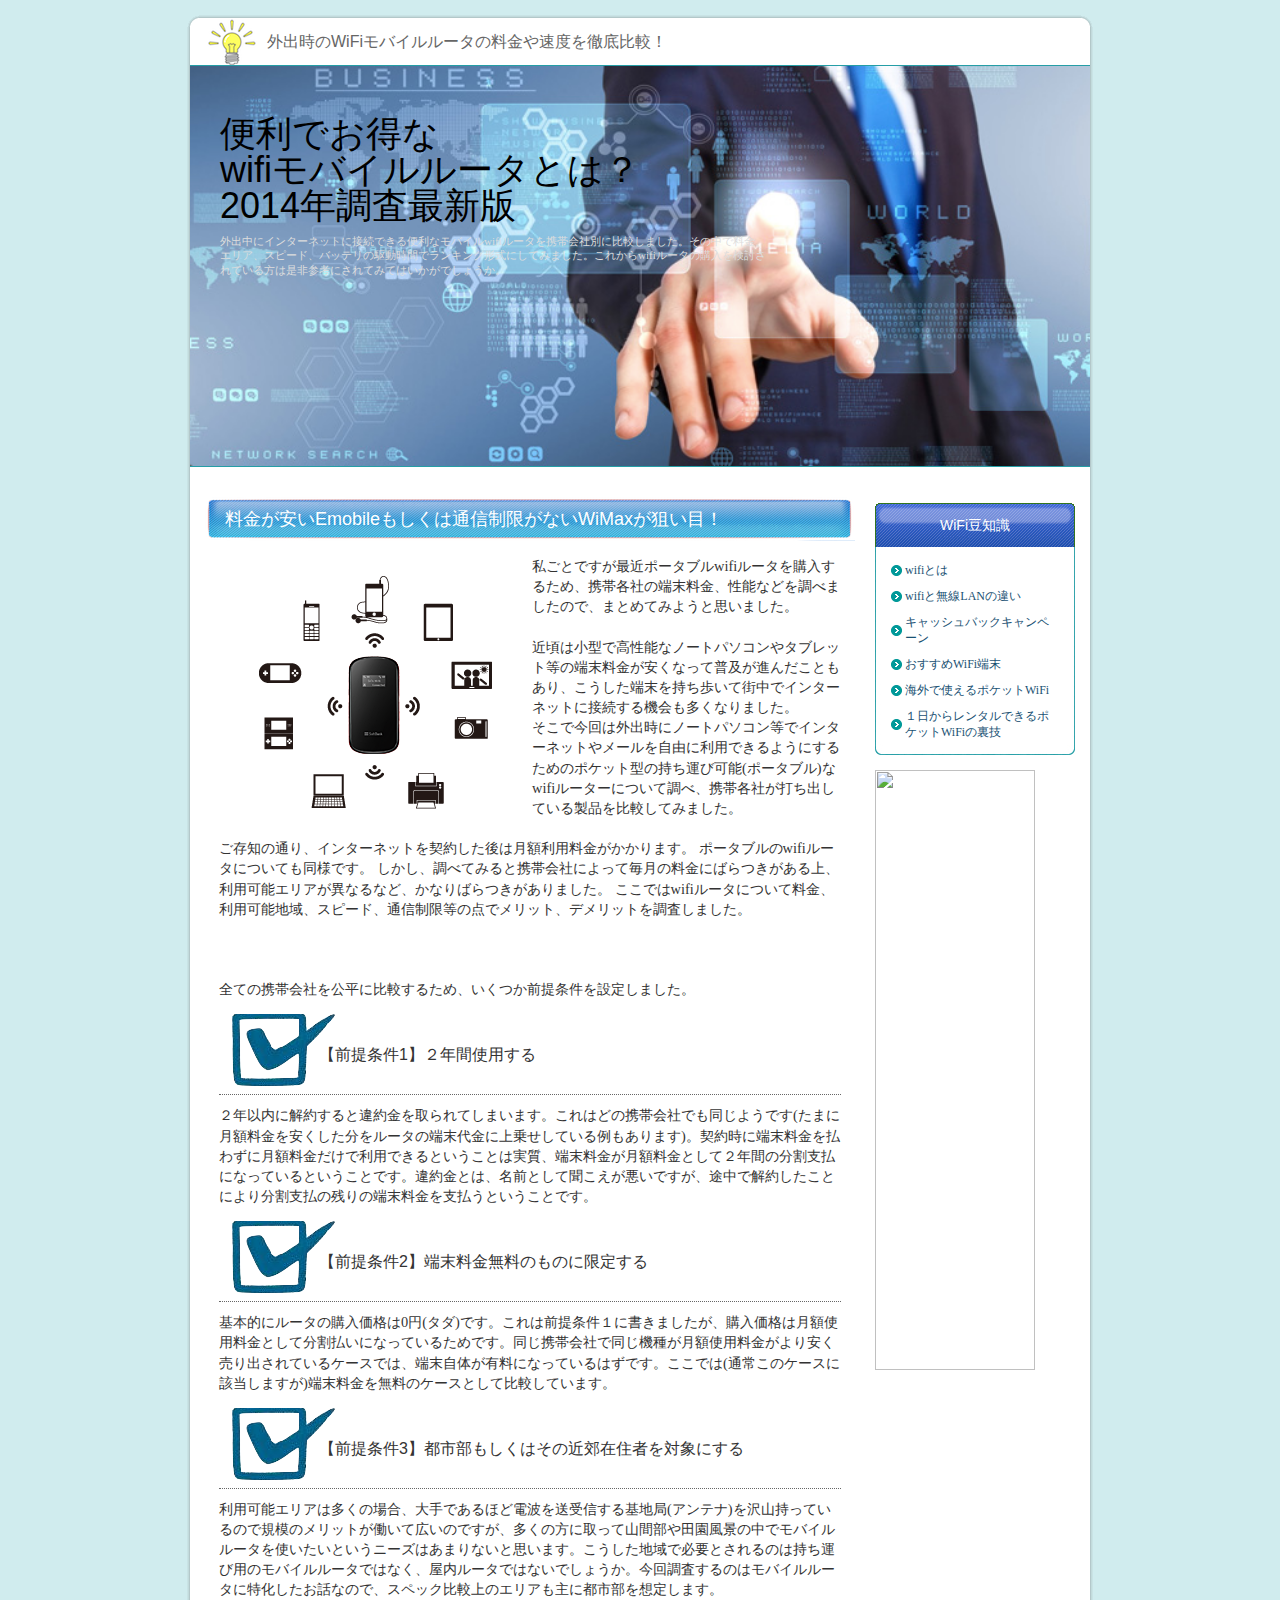
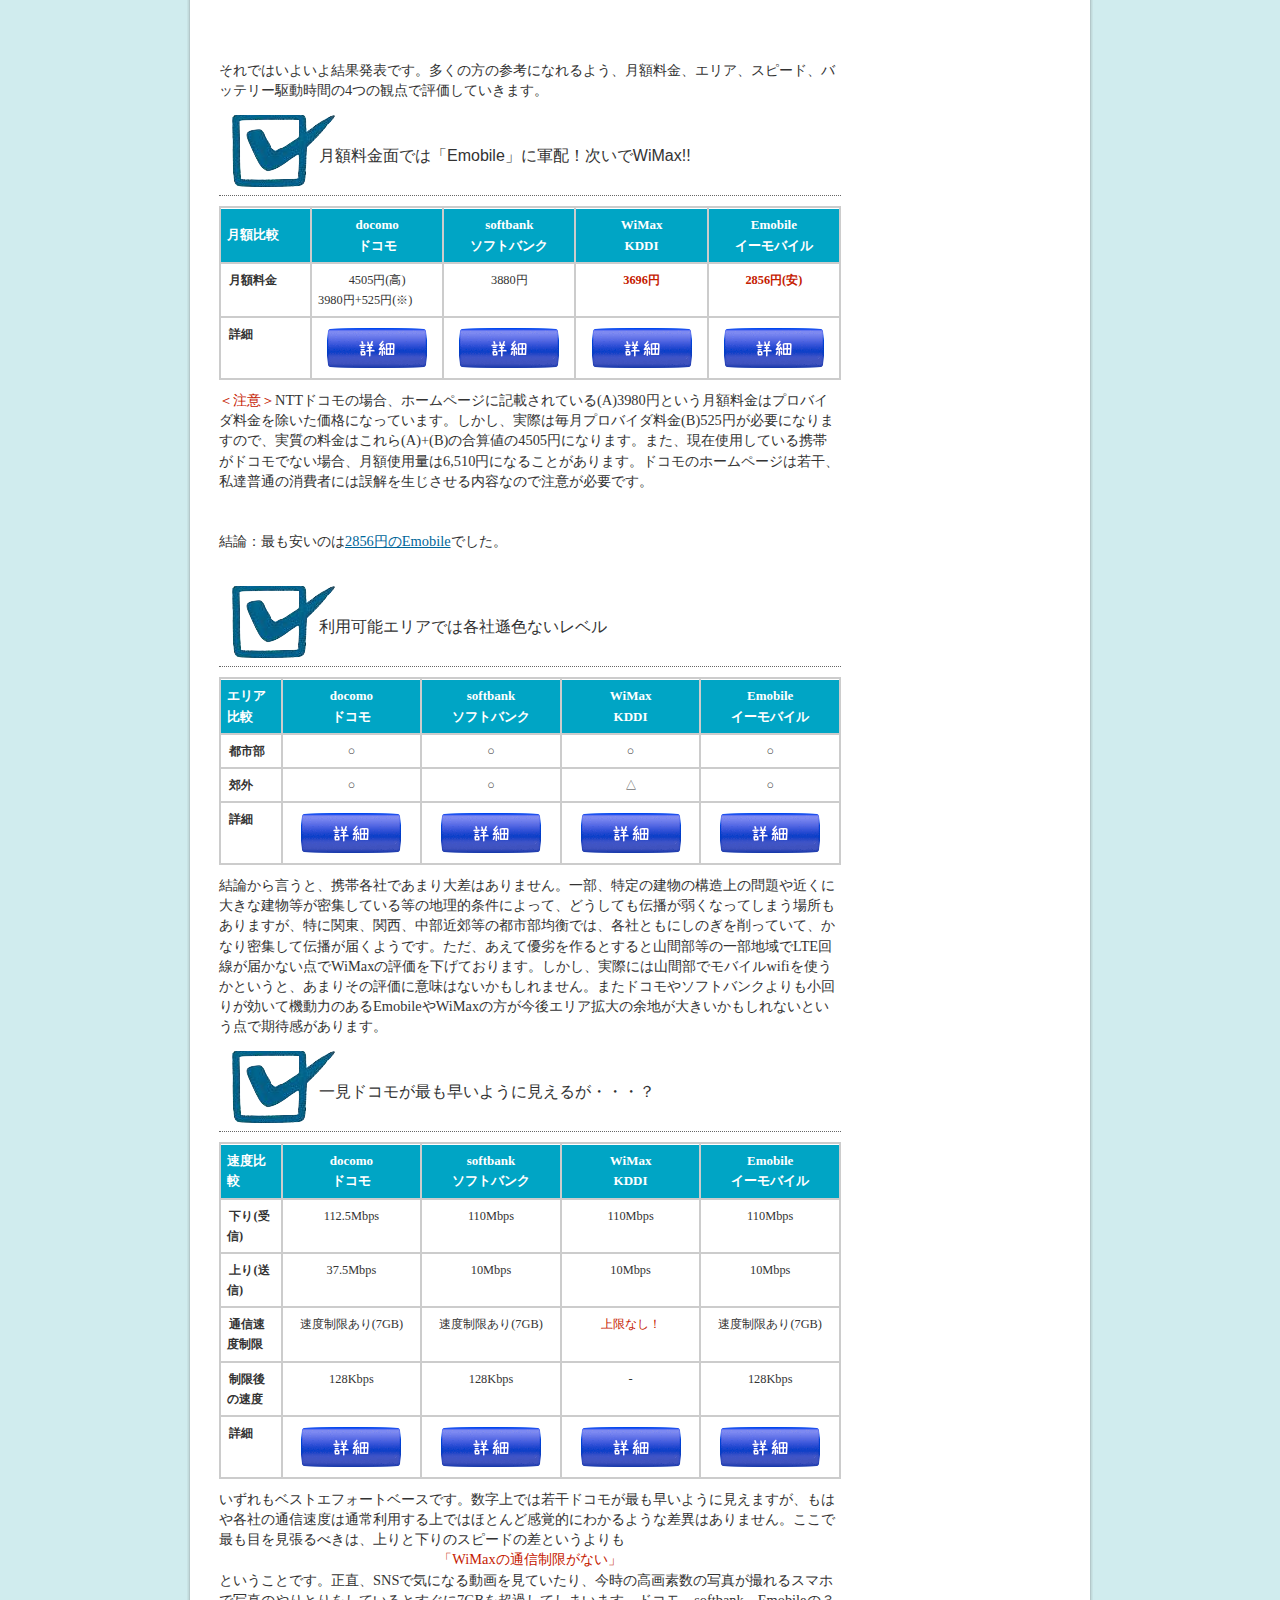
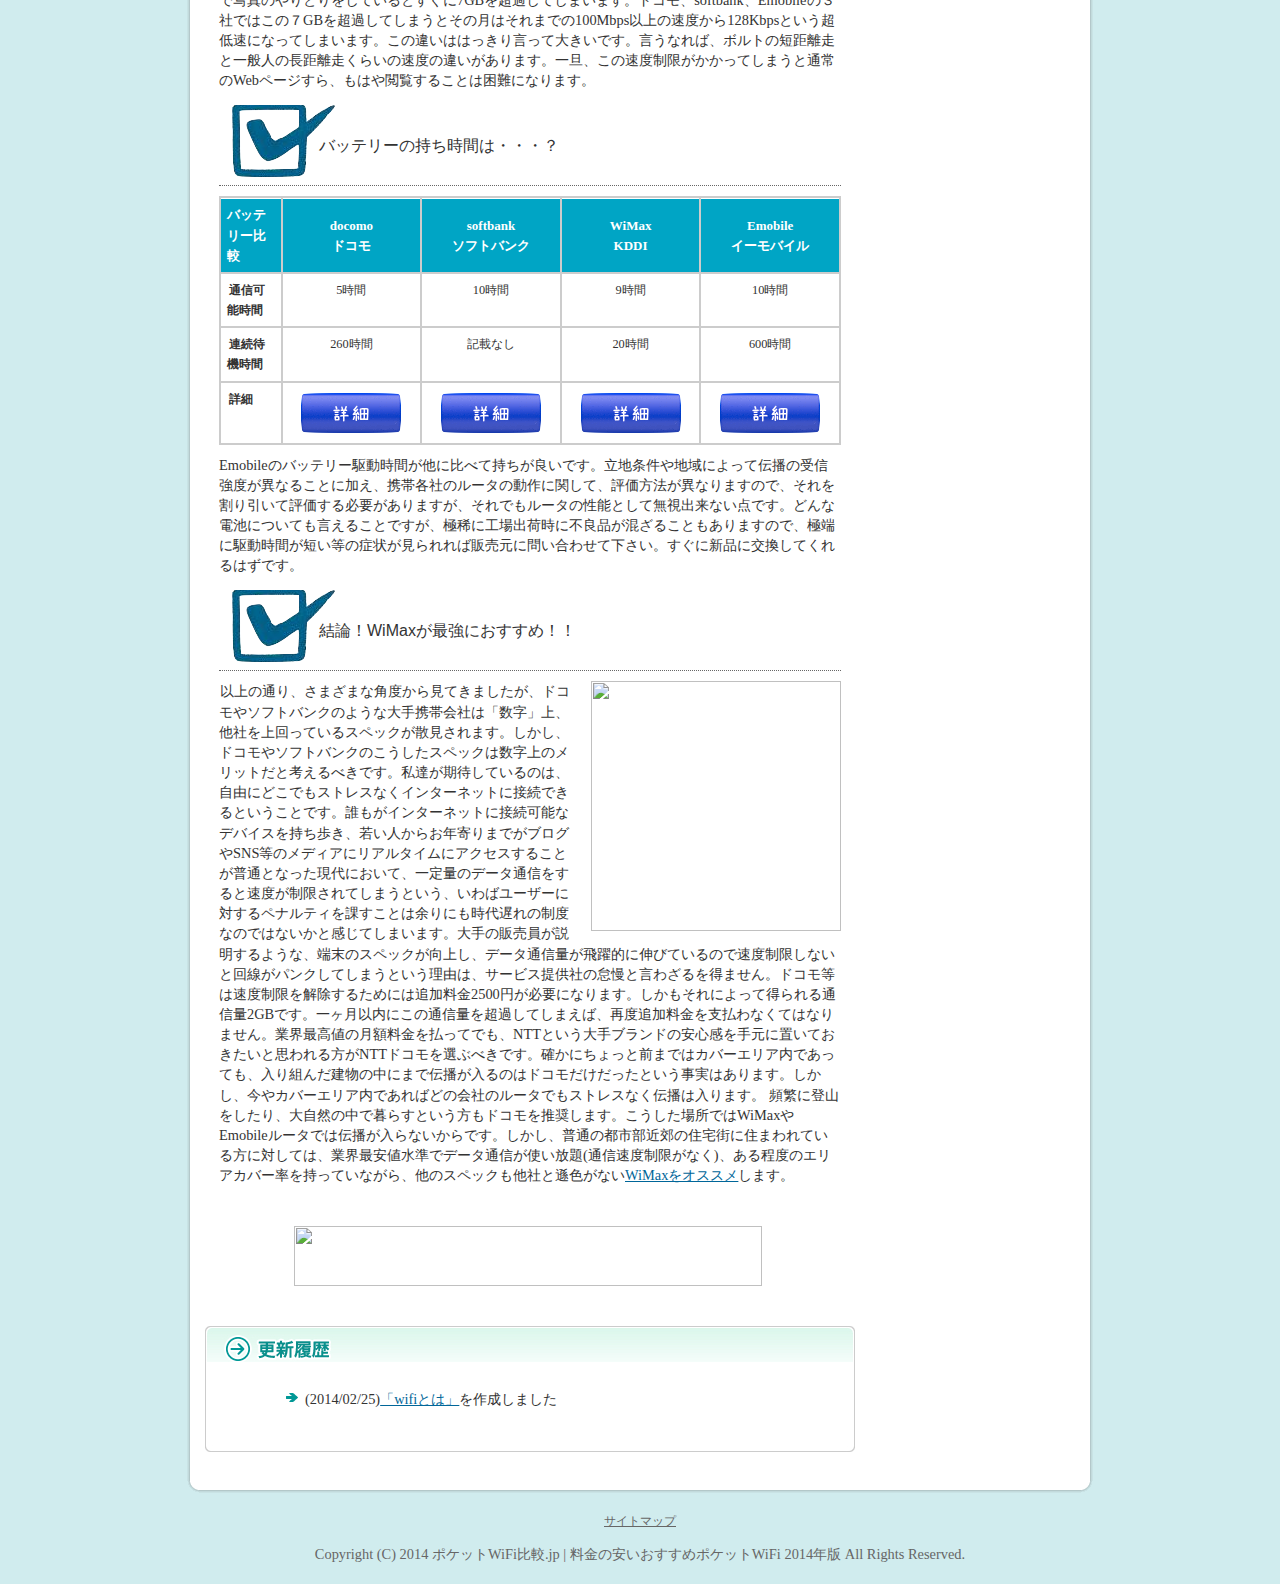
==== commit cd77576b: "20140224" ====
--- a/index.html
+++ b/index.html
@@ -5,9 +5,9 @@
      <head>
           <meta http-equiv="Content-Type" content="text/html; charset=UTF-8" />
           <meta http-equiv="Content-Style-Type" content="text/css" />
-          <title>持ち歩きwifiルータ比較.jp | 安いおすすめポケットWiFi 2014年版</title>
+          <title>wifiモバイルルータ比較.jp | 安いおすすめモバイルWiFi 2014年版</title>
           <meta name="keywords" content="ルータ,wifi,比較,モバイル,ポケット,安い,2014" />
-          <meta name="description" content="外出中に便利なモバイルwifiルータを携帯会社別に比較しました。その中で料金、エリア、スピード、バッテリの駆動時間でランキング形式にしてみました。これからwifiルータの購入を検討されている方は是非参考にされてみてはいかがでしょうか。" />
+          <meta name="description" content="外出中にインターネットに接続できる便利なモバイルwifiルータを携帯会社別に比較しました。その中で料金、エリア、スピード、バッテリの駆動時間でランキング形式にしてみました。これからwifiルータの購入を検討されている方は是非参考にされてみてはいかがでしょうか。" />
           <link rel="stylesheet" href="./styles.css" type="text/css" />
 
           <script>
@@ -26,14 +26,14 @@
      <body>
           <div id="container">
                <div id="rndtop">
-                    <h1>外出時の持ち歩き用WiFiルータの料金や速度を徹底比較！</h1>
+                    <h1>外出時のWiFiモバイルルータの料金や速度を徹底比較！</h1>
                </div>
                <div id="rndbody">
                     <div id="header">
                          <h2>
-                              <span><a href="./">便利でお得な<BR>モバイルwifiルータとは？ <BR>2014年調査最新版</a></span>
+                              <span><a href="./">便利でお得な<BR>wifiモバイルルータとは？ <BR>2014年調査最新版</a></span>
                          </h2>
-                         <div id="headertext">外出中に便利なモバイルwifiルータを携帯会社別に比較しました。その中で料金、エリア、スピード、バッテリの駆動時間でランキング形式にしてみました。これからwifiルータの購入を検討されている方は是非参考にされてみてはいかがでしょうか。</div>
+                         <div id="headertext">外出中にインターネットに接続できる便利なモバイルwifiルータを携帯会社別に比較しました。その中で料金、エリア、スピード、バッテリの駆動時間でランキング形式にしてみました。これからwifiルータの購入を検討されている方は是非参考にされてみてはいかがでしょうか。</div>
                     </div>
 
                     <div id="contents">
@@ -423,8 +423,8 @@
 
                                    <p>
                                         <a href="http://px.a8.net/svt/ejp?a8mat=2BHH31+73F0UA+2LL6+61JSH" target="_blank"><img border="0" width="250" height="250" alt="" src="http://www28.a8.net/svt/bgt?aid=140223421429&wid=003&eno=01&mid=s00000012129001015000&mc=1" align="right" style="margin-left:10px;"></a><img border="0" width="1" height="1" src="http://www12.a8.net/0.gif?a8mat=2BHH31+73F0UA+2LL6+61JSH" alt="">以上の通り、さまざまな角度から見てきましたが、ドコモやソフトバンクのような大手携帯会社は「数字」上、他社を上回っているスペックが散見されます。しかし、ドコモやソフトバンクのこうしたスペックは数字上のメリットだと考えるべきです。私達が期待しているのは、自由にどこでもストレスなくインターネットに接続できるということです。誰もがインターネットに接続可能なデバイスを持ち歩き、若い人からお年寄りまでがブログやSNS等のメディアにリアルタイムにアクセスすることが普通となった現代において、一定量のデータ通信をすると速度が制限されてしまうという、いわばユーザーに対するペナルティを課すことは余りにも時代遅れの制度なのではないかと感じてしまいます。大手の販売員が説明するような、端末のスペックが向上し、データ通信量が飛躍的に伸びているので速度制限しないと回線がパンクしてしまうという理由は、サービス提供社の怠慢と言わざるを得ません。ドコモ等は速度制限を解除するためには追加料金2500円が必要になります。しかもそれによって得られる通信量2GBです。一ヶ月以内にこの通信量を超過してしまえば、再度追加料金を支払わなくてはなりません。業界最高値の月額料金を払ってでも、NTTという大手ブランドの安心感を手元に置いておきたいと思われる方がNTTドコモを選ぶべきです。確かにちょっと前まではカバーエリア内であっても、入り組んだ建物の中にまで伝播が入るのはドコモだけだったという事実はあります。しかし、今やカバーエリア内であればどの会社のルータでもストレスなく伝播は入ります。
-                                        頻繁に登山をしたり、大自然の中で暮らすという方もドコモを推奨します。こうした場所ではWiMaxやEmobileルータでは伝播が入らないからです。しかし、普通の都市部近郊の住宅街に住まわれている方に対しては、業界最安値水準でデータ通信が使い放題(通信速度制限がなく)、ある程度のエリアカバー率を持っていながら、他のスペックも他社と遜色がないWiMaxをオススメします。
-                                       
+                                        頻繁に登山をしたり、大自然の中で暮らすという方もドコモを推奨します。こうした場所ではWiMaxやEmobileルータでは伝播が入らないからです。しかし、普通の都市部近郊の住宅街に住まわれている方に対しては、業界最安値水準でデータ通信が使い放題(通信速度制限がなく)、ある程度のエリアカバー率を持っていながら、他のスペックも他社と遜色がない<a href="http://px.a8.net/svt/ejp?a8mat=2BHH31+73F0UA+2LL6+639IP" target="_blank">WiMaxをオススメ</a>します。
+                                       <BR><BR><BR>
                                    </p>
 
                                    <center><a href="http://px.a8.net/svt/ejp?a8mat=2BHH31+73F0UA+2LL6+639IP" target="_blank">
@@ -439,7 +439,7 @@
                                    <div class="top">&nbsp;</div>
                                    <div class="body">
                                         <ul>
-                                             <li>(2014/02/25)<a href="./wifi.html">「wifiとは」</a>を反映しました
+                                             <li>(2014/02/25)<a href="./wifi.html">「wifiとは」</a>を作成しました
                                              </li>
                                              <!-- <li><span>(2013/11/04)</span><a href="./wimax2.html">WiMAX2+とWiMAXの比較とおすすめプロバイダ</a>を更新しました</li>
                                              <li><span>(2013/07/09)</span><a href="./1day.html">ポケットWiFiを1日だけレンタルする方法</a>を更新しました</li>
@@ -453,7 +453,7 @@
                          </div>
 
                          <div id="menu">
-                              <h4>ポケットWiFi豆知識</h4>
+                              <h4>WiFi豆知識</h4>
                               <div class="menubox">
                                    <ul id="menu1">
                                         <li><a href="./wifi.html">wifiとは</a></li>
@@ -464,6 +464,10 @@
                                         <li><a href="./1day.html">１日からレンタルできるポケットWiFiの裏技</a></li>
                                    </ul>
                               </div>
+
+                              <a href="http://px.a8.net/svt/ejp?a8mat=25R8WN+FHV6LU+348+1C5BOX" target="_blank">
+<img border="0" width="160" height="600" alt="" src="http://www24.a8.net/svt/bgt?aid=130601687937&wid=001&eno=01&mid=s00000000404008087000&mc=1"></a>
+<img border="0" width="1" height="1" src="http://www15.a8.net/0.gif?a8mat=25R8WN+FHV6LU+348+1C5BOX" alt="">
                          </div>
 
                          <br class="FloatEnd" />
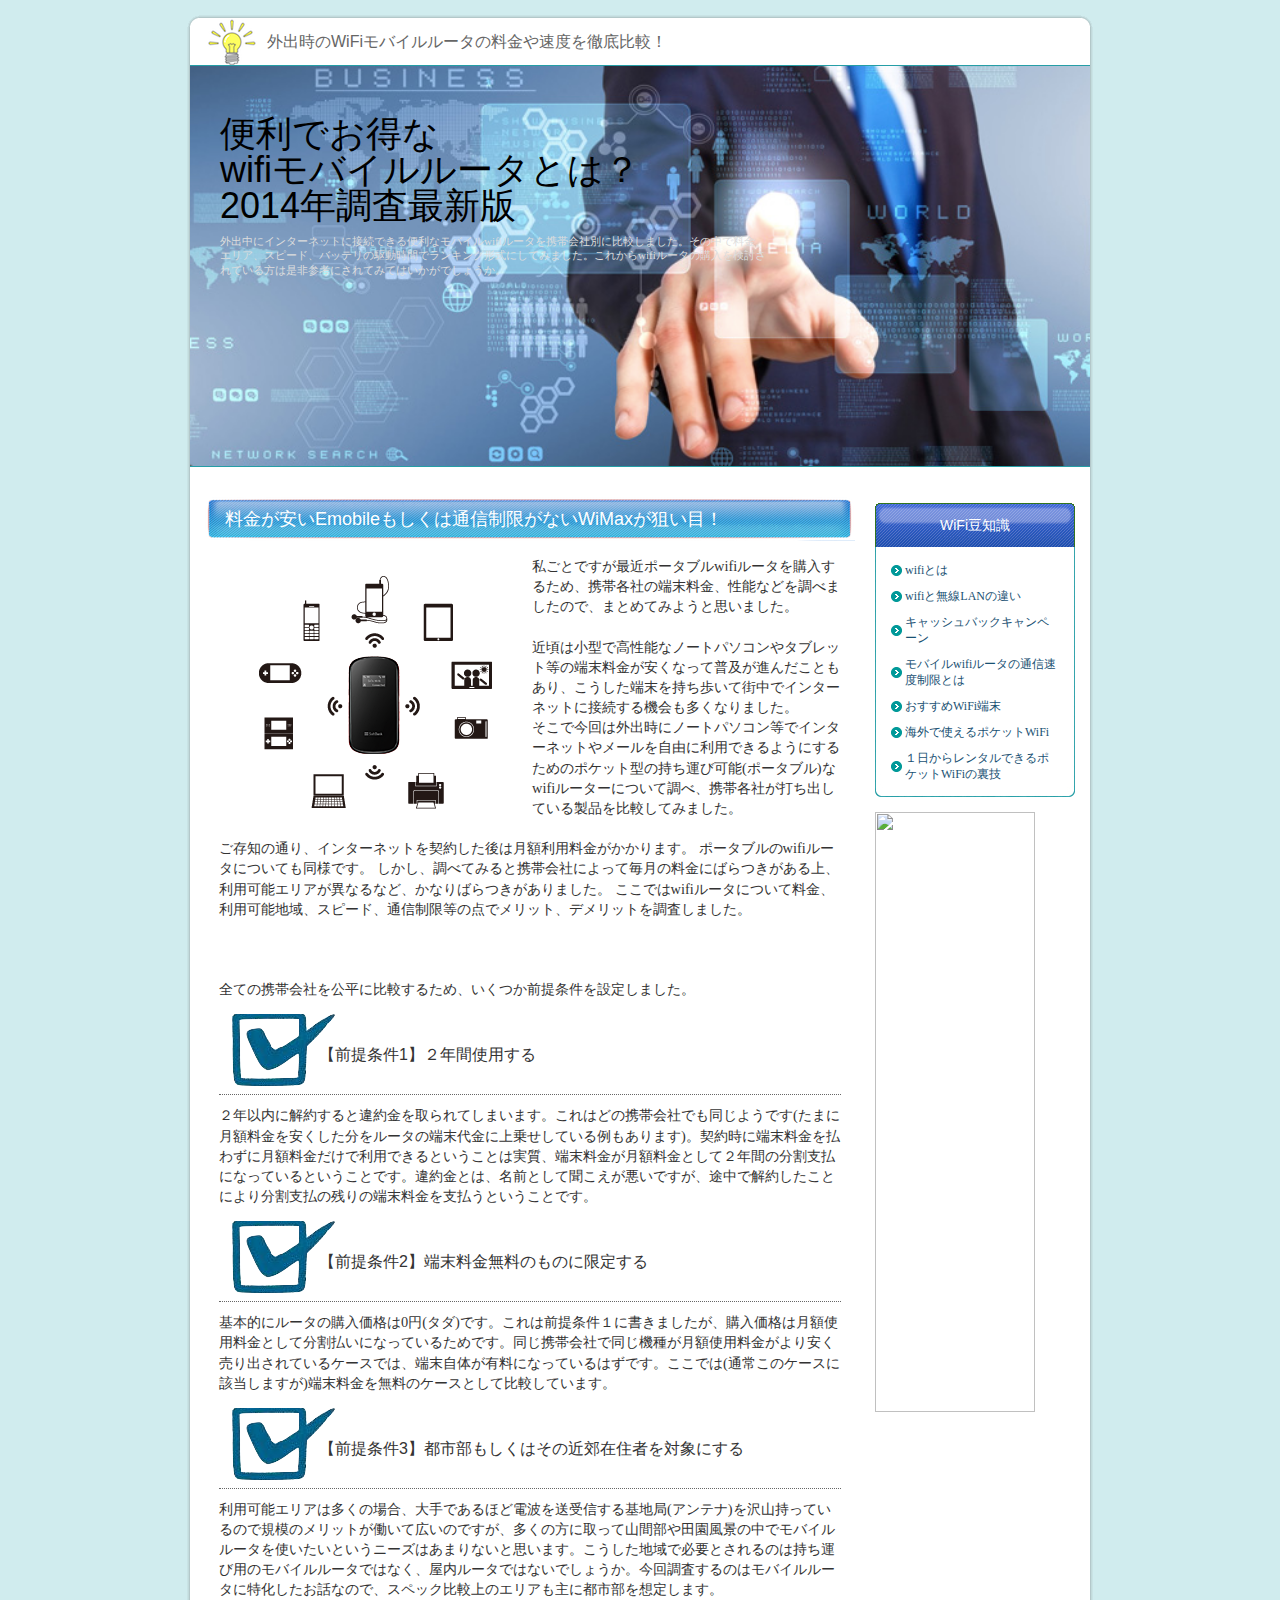
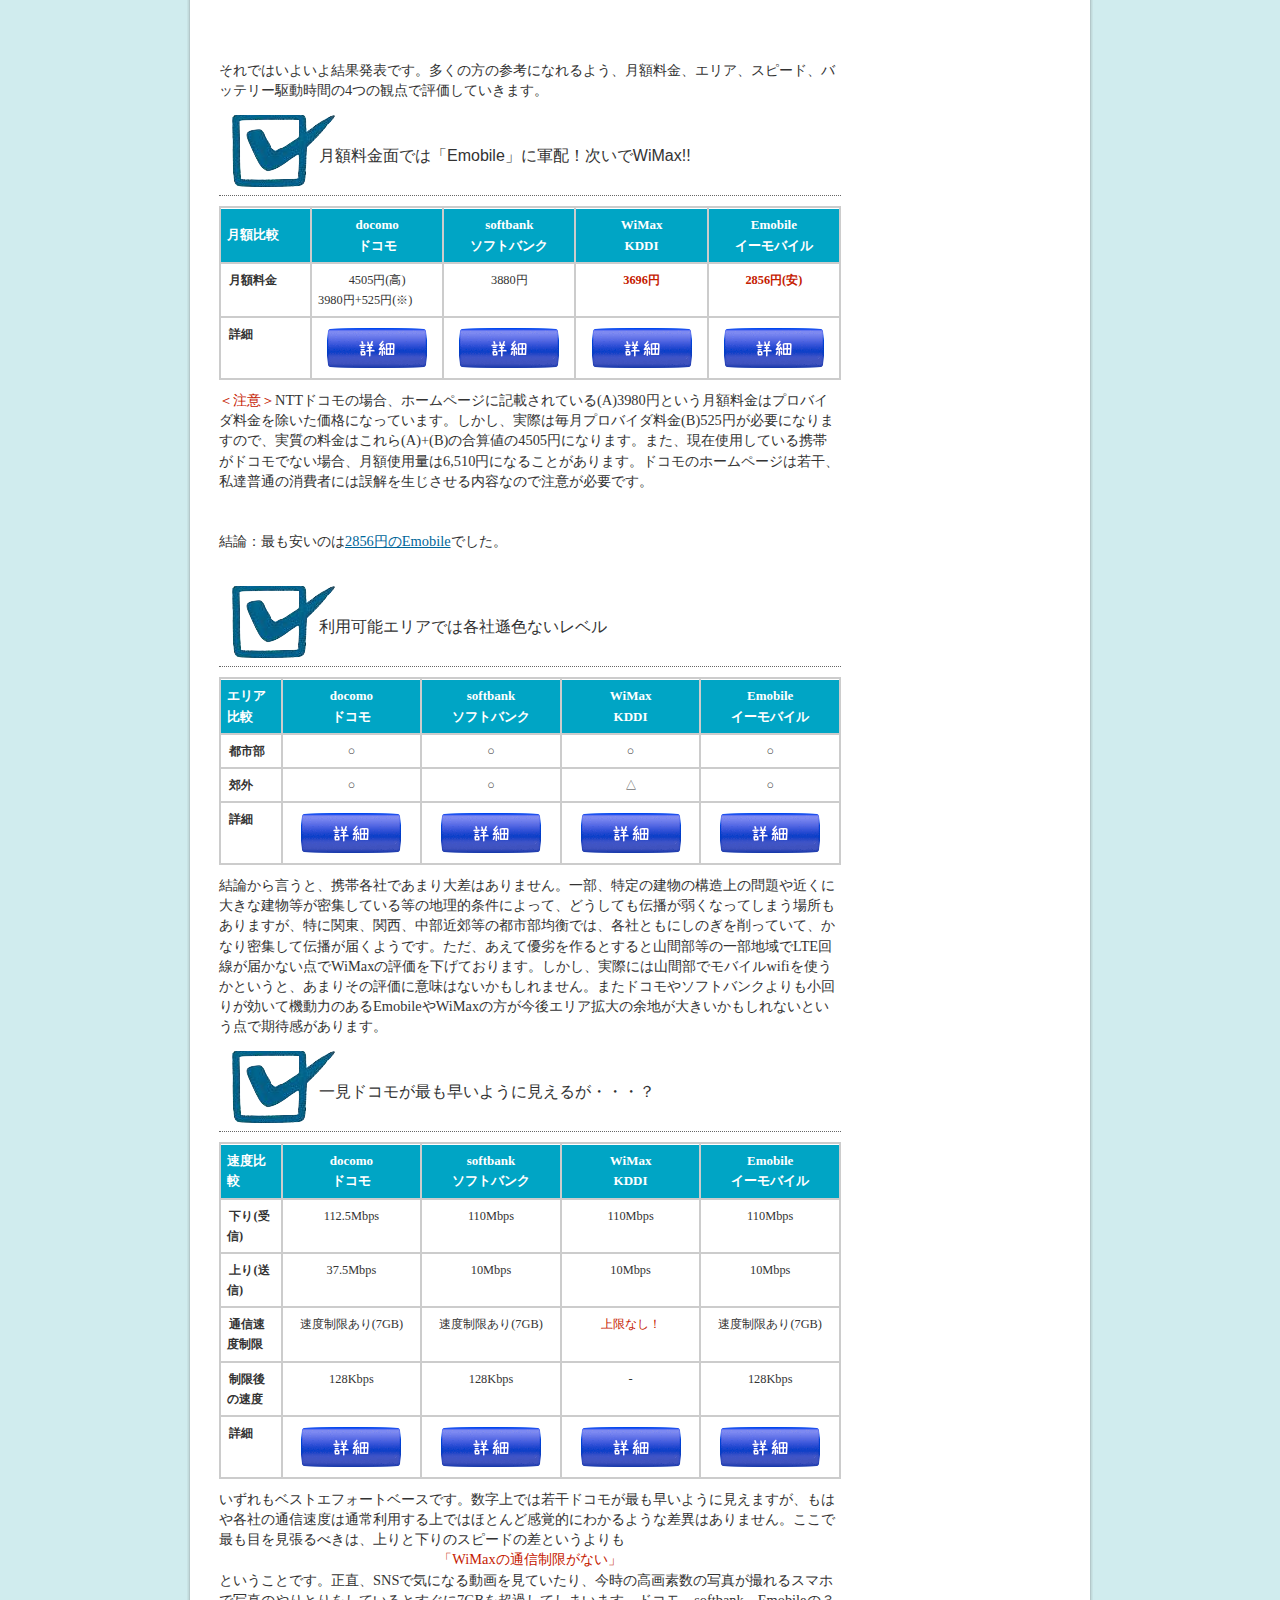
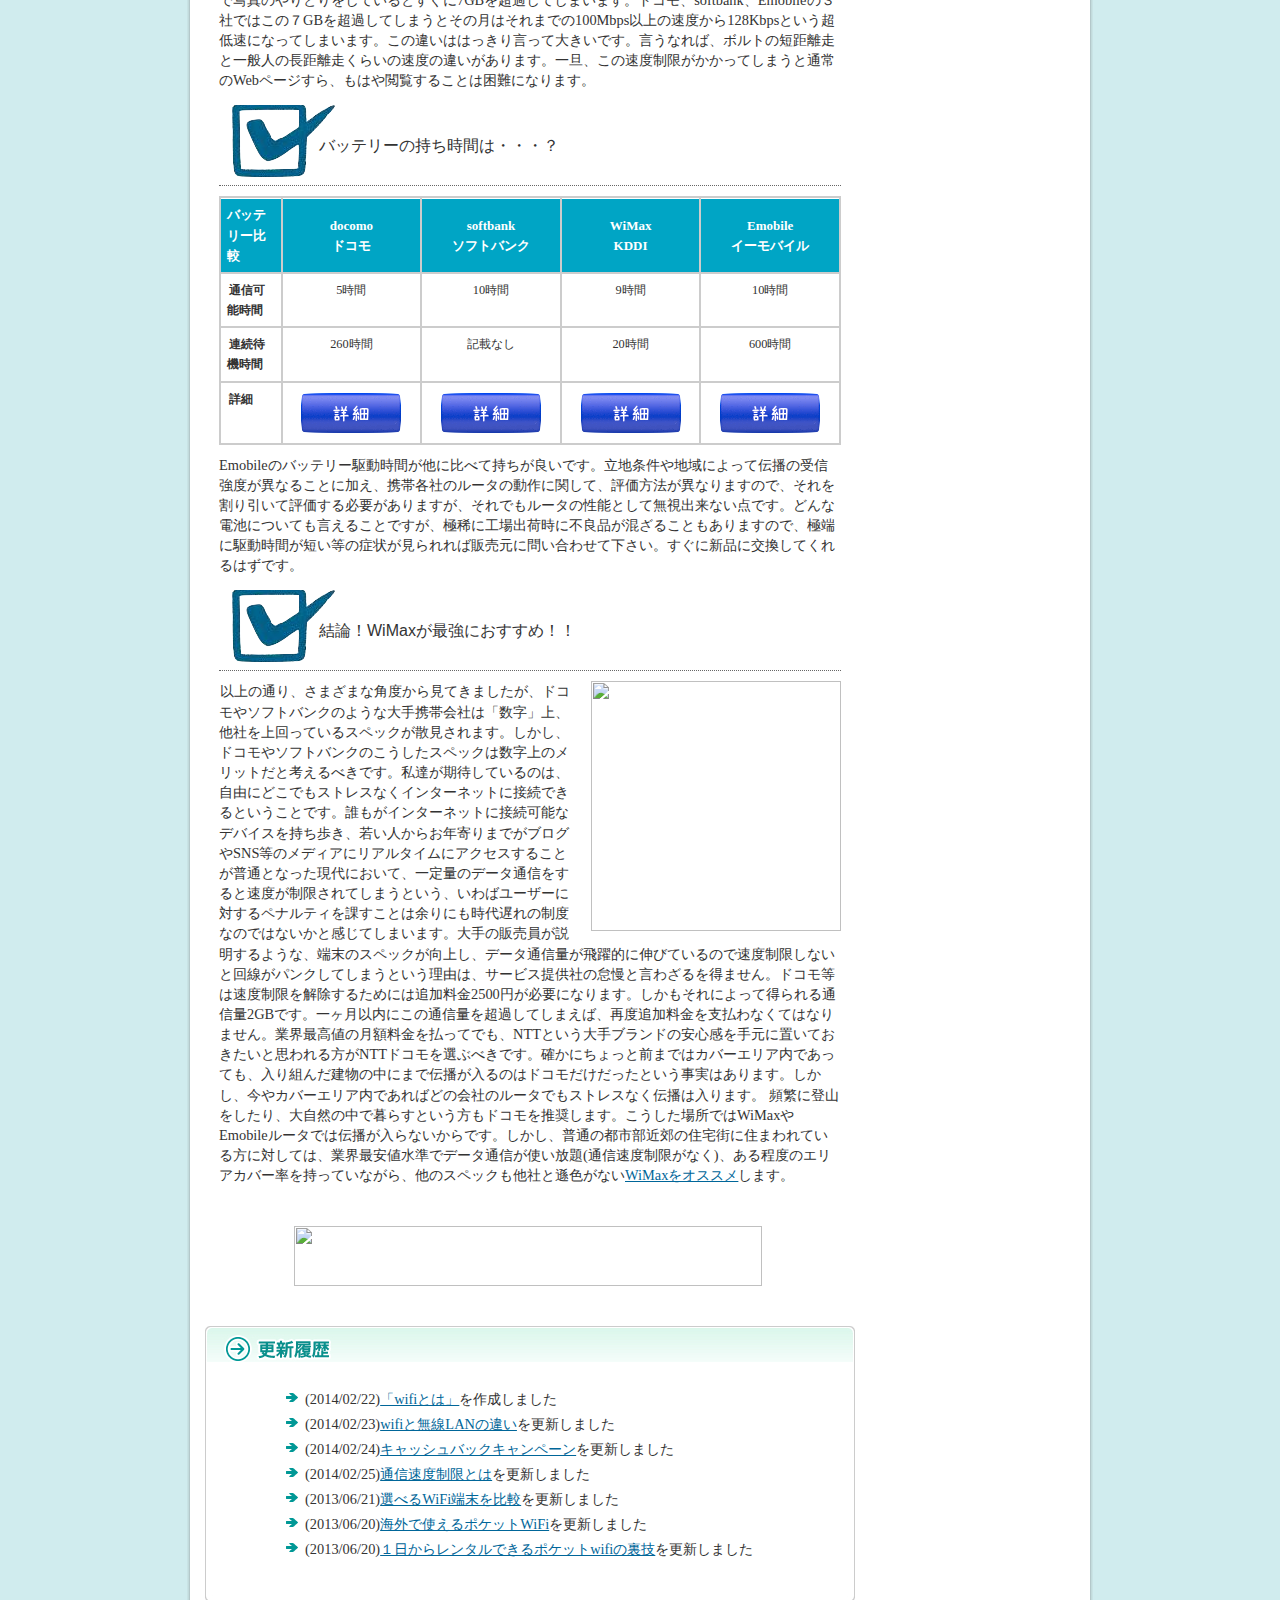
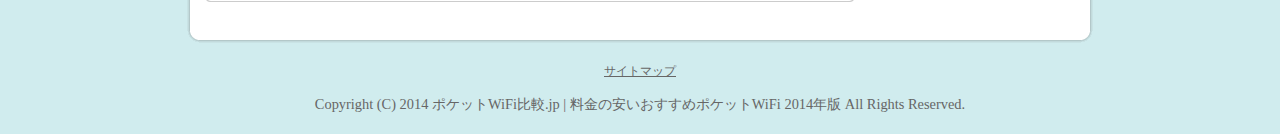
==== commit c7b91e42: "20140224" ====
--- a/index.html
+++ b/index.html
@@ -439,13 +439,14 @@
                                    <div class="top">&nbsp;</div>
                                    <div class="body">
                                         <ul>
-                                             <li>(2014/02/25)<a href="./wifi.html">「wifiとは」</a>を作成しました
+                                             <li>(2014/02/22)<a href="./wifi.html">「wifiとは」</a>を作成しました
                                              </li>
-                                             <!-- <li><span>(2013/11/04)</span><a href="./wimax2.html">WiMAX2+とWiMAXの比較とおすすめプロバイダ</a>を更新しました</li>
-                                             <li><span>(2013/07/09)</span><a href="./1day.html">ポケットWiFiを1日だけレンタルする方法</a>を更新しました</li>
-                                             <li><span>(2013/06/27)</span><a href="./kisei.html">通信制限のないおすすめのプロバイダ</a>を更新しました</li>
+                                             <li><span>(2014/02/23)</span><a href="./difference.html">wifiと無線LANの違い</a>を更新しました</li>
+                                             <li><span>(2014/02/24)</span><a href="./cashback.html">キャッシュバックキャンペーン</a>を更新しました</li>
+                                             <li><span>(2014/02/25)</span><a href="./restriction.html">通信速度制限とは</a>を更新しました</li>
                                              <li><span>(2013/06/21)</span><a href="./device.html">選べるWiFi端末を比較</a>を更新しました</li>
-                                             <li><span>(2013/06/20)</span><a href="./kaigai.html">海外で使えるポケットWiFi</a>を更新しました</li> -->
+                                             <li><span>(2013/06/20)</span><a href="./kaigai.html">海外で使えるポケットWiFi</a>を更新しました</li>
+                                             <li><span>(2013/06/20)</span><a href="./1day.html">１日からレンタルできるポケットwifiの裏技</a>を更新しました</li>
                                         </ul>
                                    </div>
                                    <div class="bottom">&nbsp;</div>
@@ -459,6 +460,7 @@
                                         <li><a href="./wifi.html">wifiとは</a></li>
                                         <li><a href="./difference.html">wifiと無線LANの違い</a></li>
                                         <li><a href="./cashback.html">キャッシュバックキャンペーン</a></li>
+                                        <li><a href="./restriction.html">モバイルwifiルータの通信速度制限とは</a></li>
                                         <li><a href="./device.html">おすすめWiFi端末</a></li>
                                         <li><a href="./kaigai.html">海外で使えるポケットWiFi</a></li>
                                         <li><a href="./1day.html">１日からレンタルできるポケットWiFiの裏技</a></li>
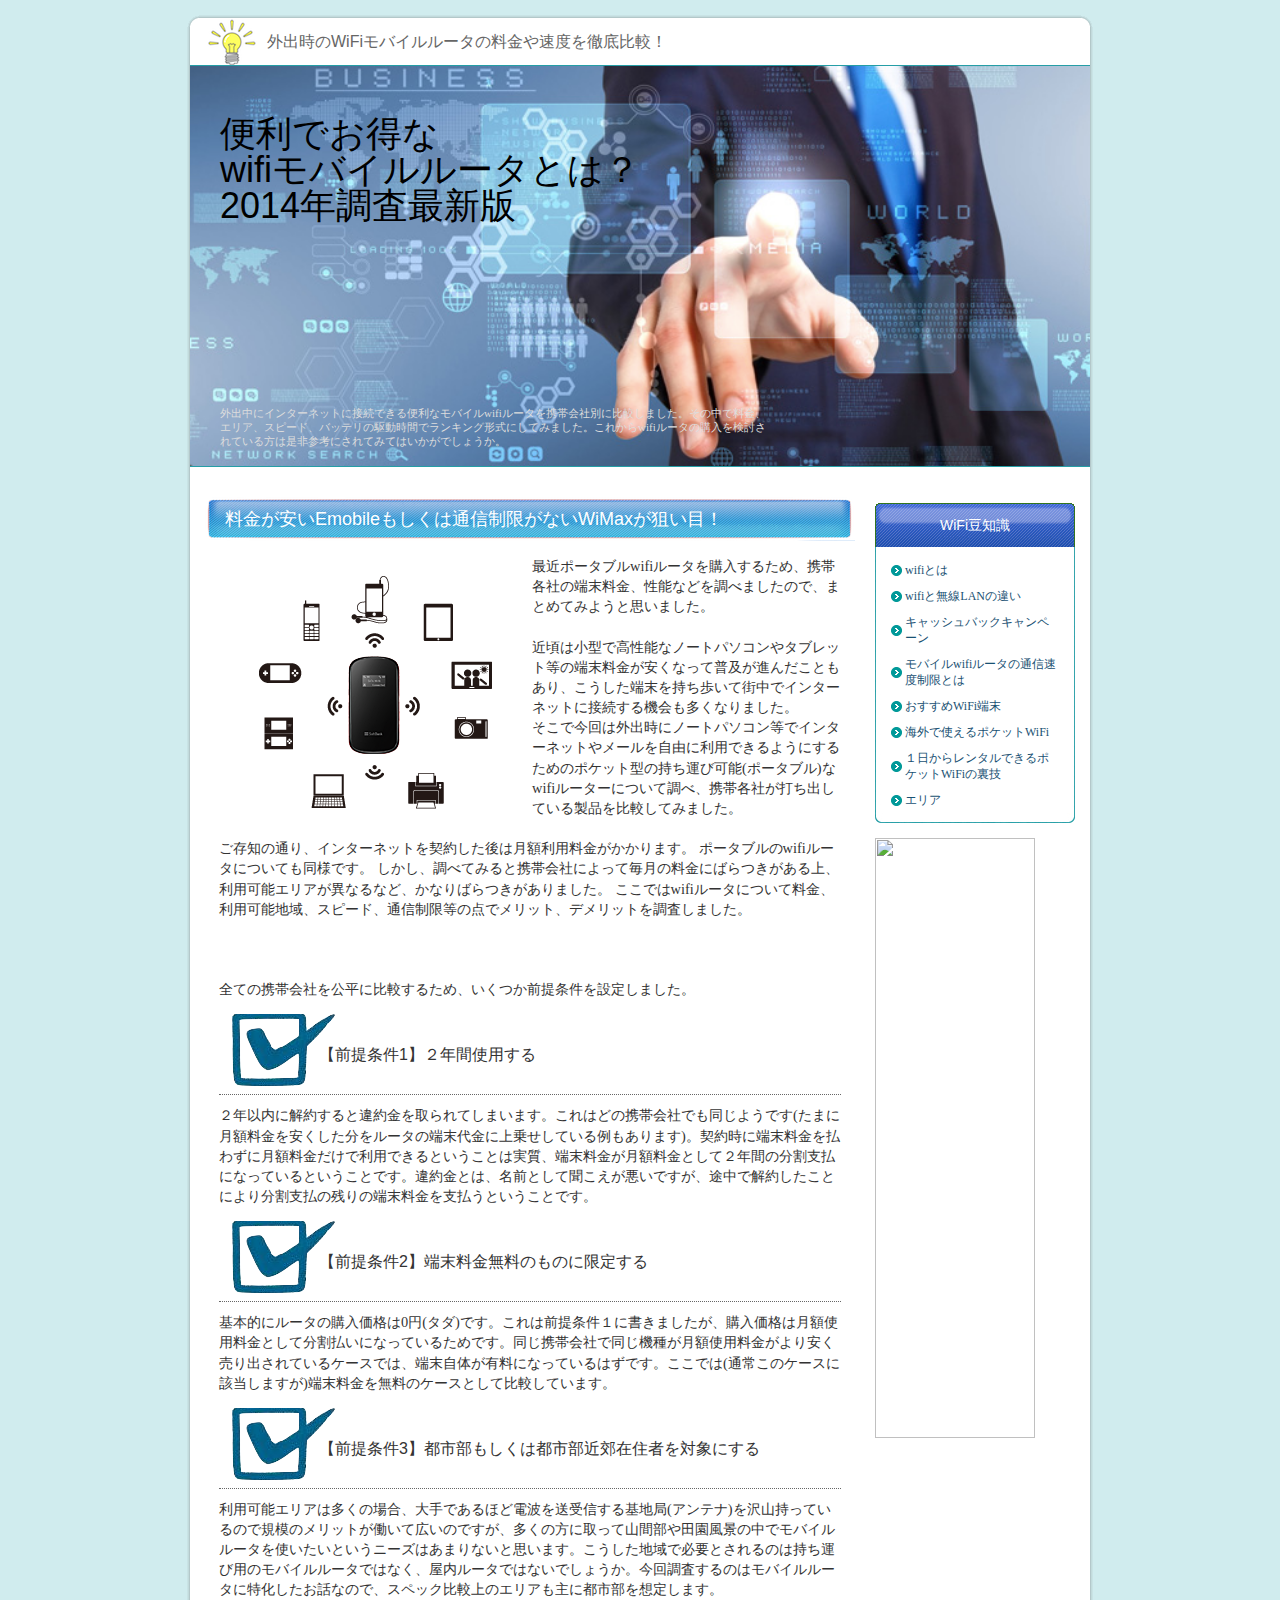
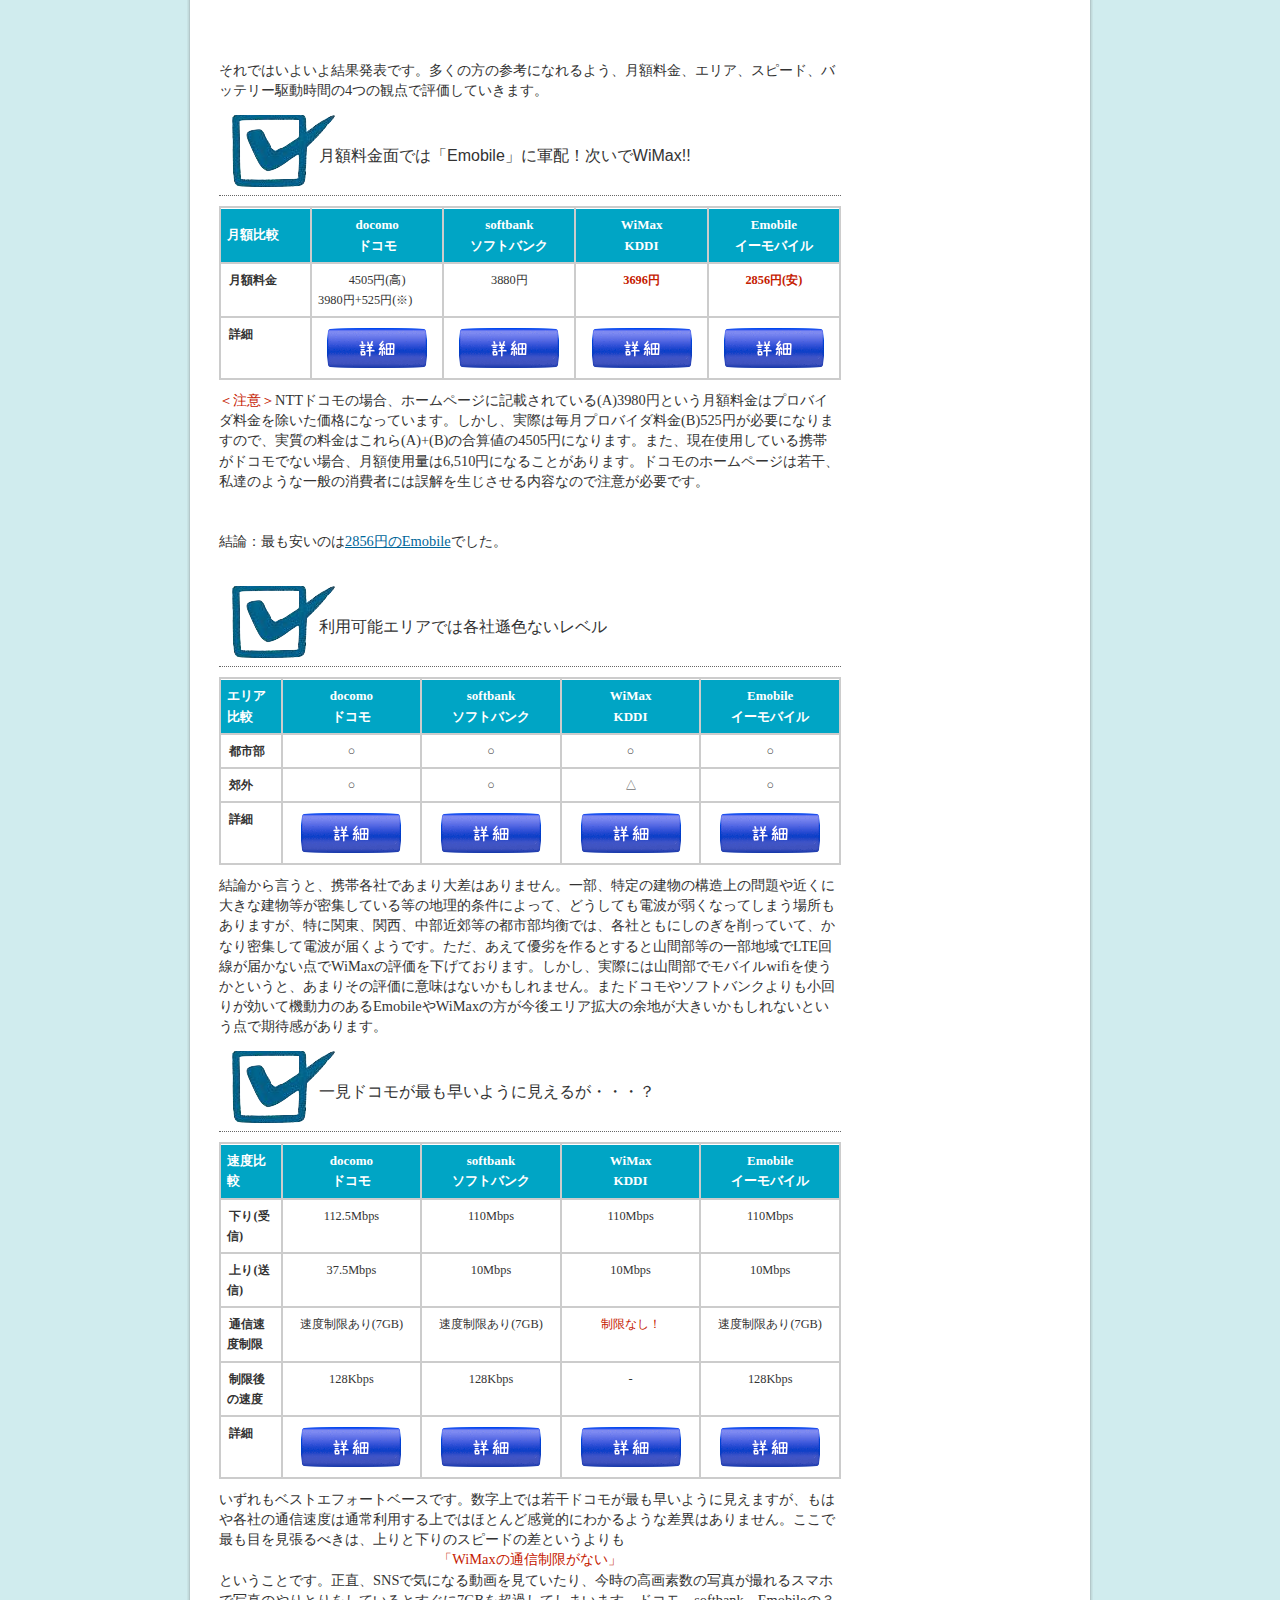
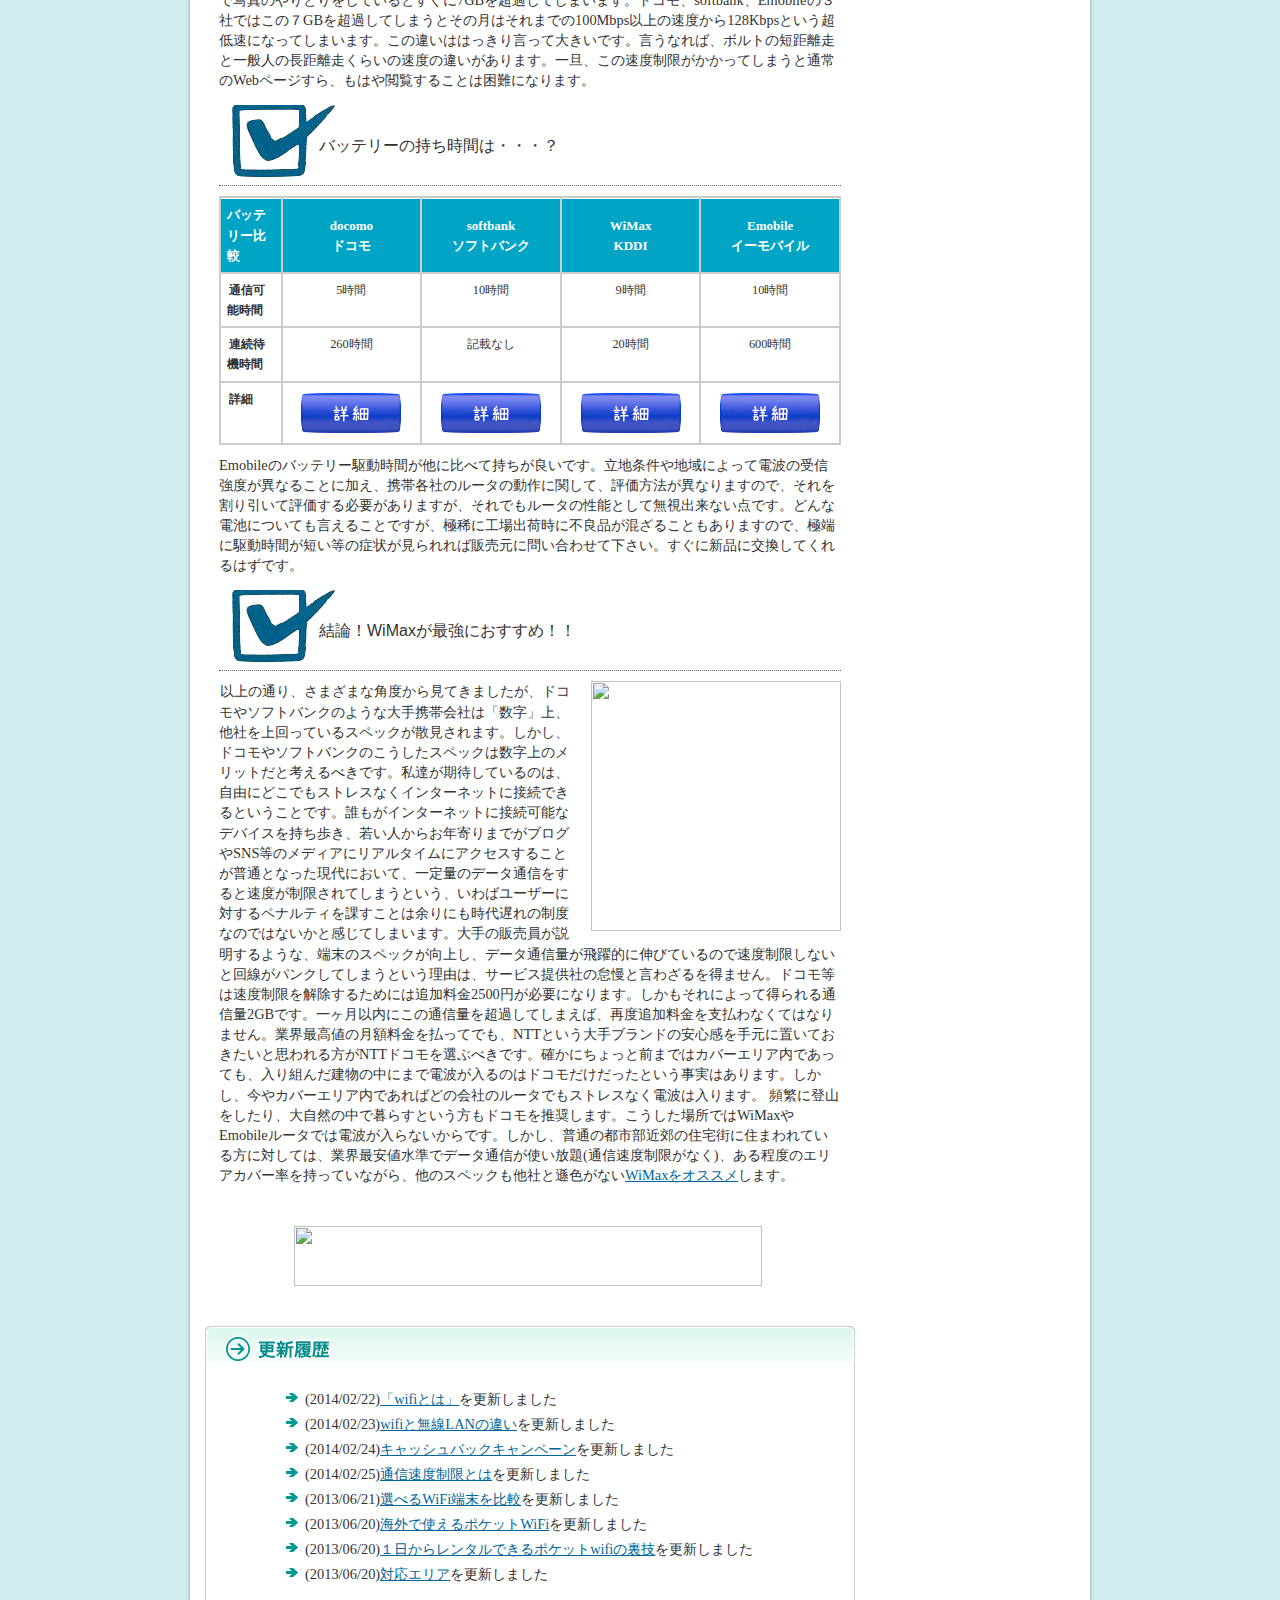
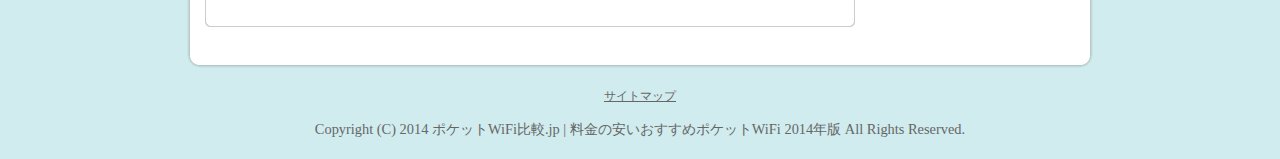
==== commit 5fb5aef6: "20140319" ====
--- a/index.html
+++ b/index.html
@@ -6,7 +6,7 @@
           <meta http-equiv="Content-Type" content="text/html; charset=UTF-8" />
           <meta http-equiv="Content-Style-Type" content="text/css" />
           <title>wifiモバイルルータ比較.jp | 安いおすすめモバイルWiFi 2014年版</title>
-          <meta name="keywords" content="ルータ,wifi,比較,モバイル,ポケット,安い,2014" />
+          <meta name="keywords" content="ルータ,wifi,比較,ポケット,2014" />
           <meta name="description" content="外出中にインターネットに接続できる便利なモバイルwifiルータを携帯会社別に比較しました。その中で料金、エリア、スピード、バッテリの駆動時間でランキング形式にしてみました。これからwifiルータの購入を検討されている方は是非参考にされてみてはいかがでしょうか。" />
           <link rel="stylesheet" href="./styles.css" type="text/css" />
 
@@ -33,7 +33,7 @@
                          <h2>
                               <span><a href="./">便利でお得な<BR>wifiモバイルルータとは？ <BR>2014年調査最新版</a></span>
                          </h2>
-                         <div id="headertext">外出中にインターネットに接続できる便利なモバイルwifiルータを携帯会社別に比較しました。その中で料金、エリア、スピード、バッテリの駆動時間でランキング形式にしてみました。これからwifiルータの購入を検討されている方は是非参考にされてみてはいかがでしょうか。</div>
+                         <div id="headertext"><BR><BR><BR><BR><BR><BR><BR><BR><BR><BR><BR><BR>外出中にインターネットに接続できる便利なモバイルwifiルータを携帯会社別に比較しました。その中で料金、エリア、スピード、バッテリの駆動時間でランキング形式にしてみました。これからwifiルータの購入を検討されている方は是非参考にされてみてはいかがでしょうか。</div>
                     </div>
 
                     <div id="contents">
@@ -44,7 +44,7 @@
 
                               <div id="text1">
                                    <p>
-                                        <Img Src="./img/fig_wifi.png" Align="left" Hspace="40" Vspace="20">私ごとですが最近ポータブルwifiルータを購入するため、携帯各社の端末料金、性能などを調べましたので、まとめてみようと思いました。
+                                        <Img Src="./img/fig_wifi.png" Align="left" Hspace="40" Vspace="20">最近ポータブルwifiルータを購入するため、携帯各社の端末料金、性能などを調べましたので、まとめてみようと思いました。
                                         	<BR><BR>
                                         近頃は小型で高性能なノートパソコンやタブレット等の端末料金が安くなって普及が進んだこともあり、こうした端末を持ち歩いて街中でインターネットに接続する機会も多くなりました。
                                    </p>
@@ -79,7 +79,7 @@
                                         基本的にルータの購入価格は0円(タダ)です。これは前提条件１に書きましたが、購入価格は月額使用料金として分割払いになっているためです。同じ携帯会社で同じ機種が月額使用料金がより安く売り出されているケースでは、端末自体が有料になっているはずです。ここでは(通常このケースに該当しますが)端末料金を無料のケースとして比較しています。
                                    </p>
 
-                                   <h4>【前提条件3】都市部もしくはその近郊在住者を対象にする</h4>
+                                   <h4>【前提条件3】都市部もしくは都市部近郊在住者を対象にする</h4>
                                    <p>
                                         利用可能エリアは多くの場合、大手であるほど電波を送受信する基地局(アンテナ)を沢山持っているので規模のメリットが働いて広いのですが、多くの方に取って山間部や田園風景の中でモバイルルータを使いたいというニーズはあまりないと思います。こうした地域で必要とされるのは持ち運び用のモバイルルータではなく、屋内ルータではないでしょうか。今回調査するのはモバイルルータに特化したお話なので、スペック比較上のエリアも主に都市部を想定します。
                                    </p>
@@ -146,7 +146,7 @@
                                         </tr>
                                    </table>
 
-                                   <p><span style="color:#C52000">＜注意＞</span>NTTドコモの場合、ホームページに記載されている(A)3980円という月額料金はプロバイダ料金を除いた価格になっています。しかし、実際は毎月プロバイダ料金(B)525円が必要になりますので、実質の料金はこれら(A)+(B)の合算値の4505円になります。また、現在使用している携帯がドコモでない場合、月額使用量は6,510円になることがあります。ドコモのホームページは若干、私達普通の消費者には誤解を生じさせる内容なので注意が必要です。
+                                   <p><span style="color:#C52000">＜注意＞</span>NTTドコモの場合、ホームページに記載されている(A)3980円という月額料金はプロバイダ料金を除いた価格になっています。しかし、実際は毎月プロバイダ料金(B)525円が必要になりますので、実質の料金はこれら(A)+(B)の合算値の4505円になります。また、現在使用している携帯がドコモでない場合、月額使用量は6,510円になることがあります。ドコモのホームページは若干、私達のような一般の消費者には誤解を生じさせる内容なので注意が必要です。
                                    </p>
 
                                    <p>
@@ -232,7 +232,7 @@
                                    </table>
                                   
                                    <p>
-                                        結論から言うと、携帯各社であまり大差はありません。一部、特定の建物の構造上の問題や近くに大きな建物等が密集している等の地理的条件によって、どうしても伝播が弱くなってしまう場所もありますが、特に関東、関西、中部近郊等の都市部均衡では、各社ともにしのぎを削っていて、かなり密集して伝播が届くようです。ただ、あえて優劣を作るとすると山間部等の一部地域でLTE回線が届かない点でWiMaxの評価を下げております。しかし、実際には山間部でモバイルwifiを使うかというと、あまりその評価に意味はないかもしれません。またドコモやソフトバンクよりも小回りが効いて機動力のあるEmobileやWiMaxの方が今後エリア拡大の余地が大きいかもしれないという点で期待感があります。
+                                        結論から言うと、携帯各社であまり大差はありません。一部、特定の建物の構造上の問題や近くに大きな建物等が密集している等の地理的条件によって、どうしても電波が弱くなってしまう場所もありますが、特に関東、関西、中部近郊等の都市部均衡では、各社ともにしのぎを削っていて、かなり密集して電波が届くようです。ただ、あえて優劣を作るとすると山間部等の一部地域でLTE回線が届かない点でWiMaxの評価を下げております。しかし、実際には山間部でモバイルwifiを使うかというと、あまりその評価に意味はないかもしれません。またドコモやソフトバンクよりも小回りが効いて機動力のあるEmobileやWiMaxの方が今後エリア拡大の余地が大きいかもしれないという点で期待感があります。
                                    </p>
 
 
@@ -299,7 +299,7 @@
                                                   <p style="text-align:center;">速度制限あり(7GB)</p>
                                              </td>
                                              <td>
-                                                  <p style="text-align:center;color:#C52000;">上限なし！</p>
+                                                  <p style="text-align:center;color:#C52000;">制限なし！</p>
                                              </td>
                                              <td>
                                                   <p style="text-align:center; vertical-align:center;">速度制限あり(7GB)</p>
@@ -415,15 +415,15 @@
                                    </table>
                                   
                                    <p>
-                                        Emobileのバッテリー駆動時間が他に比べて持ちが良いです。立地条件や地域によって伝播の受信強度が異なることに加え、携帯各社のルータの動作に関して、評価方法が異なりますので、それを割り引いて評価する必要がありますが、それでもルータの性能として無視出来ない点です。どんな電池についても言えることですが、極稀に工場出荷時に不良品が混ざることもありますので、極端に駆動時間が短い等の症状が見られれば販売元に問い合わせて下さい。すぐに新品に交換してくれるはずです。
+                                        Emobileのバッテリー駆動時間が他に比べて持ちが良いです。立地条件や地域によって電波の受信強度が異なることに加え、携帯各社のルータの動作に関して、評価方法が異なりますので、それを割り引いて評価する必要がありますが、それでもルータの性能として無視出来ない点です。どんな電池についても言えることですが、極稀に工場出荷時に不良品が混ざることもありますので、極端に駆動時間が短い等の症状が見られれば販売元に問い合わせて下さい。すぐに新品に交換してくれるはずです。
                                    </p>
 
 
                                    <h4>結論！WiMaxが最強におすすめ！！</h4>
 
                                    <p>
-                                        <a href="http://px.a8.net/svt/ejp?a8mat=2BHH31+73F0UA+2LL6+61JSH" target="_blank"><img border="0" width="250" height="250" alt="" src="http://www28.a8.net/svt/bgt?aid=140223421429&wid=003&eno=01&mid=s00000012129001015000&mc=1" align="right" style="margin-left:10px;"></a><img border="0" width="1" height="1" src="http://www12.a8.net/0.gif?a8mat=2BHH31+73F0UA+2LL6+61JSH" alt="">以上の通り、さまざまな角度から見てきましたが、ドコモやソフトバンクのような大手携帯会社は「数字」上、他社を上回っているスペックが散見されます。しかし、ドコモやソフトバンクのこうしたスペックは数字上のメリットだと考えるべきです。私達が期待しているのは、自由にどこでもストレスなくインターネットに接続できるということです。誰もがインターネットに接続可能なデバイスを持ち歩き、若い人からお年寄りまでがブログやSNS等のメディアにリアルタイムにアクセスすることが普通となった現代において、一定量のデータ通信をすると速度が制限されてしまうという、いわばユーザーに対するペナルティを課すことは余りにも時代遅れの制度なのではないかと感じてしまいます。大手の販売員が説明するような、端末のスペックが向上し、データ通信量が飛躍的に伸びているので速度制限しないと回線がパンクしてしまうという理由は、サービス提供社の怠慢と言わざるを得ません。ドコモ等は速度制限を解除するためには追加料金2500円が必要になります。しかもそれによって得られる通信量2GBです。一ヶ月以内にこの通信量を超過してしまえば、再度追加料金を支払わなくてはなりません。業界最高値の月額料金を払ってでも、NTTという大手ブランドの安心感を手元に置いておきたいと思われる方がNTTドコモを選ぶべきです。確かにちょっと前まではカバーエリア内であっても、入り組んだ建物の中にまで伝播が入るのはドコモだけだったという事実はあります。しかし、今やカバーエリア内であればどの会社のルータでもストレスなく伝播は入ります。
-                                        頻繁に登山をしたり、大自然の中で暮らすという方もドコモを推奨します。こうした場所ではWiMaxやEmobileルータでは伝播が入らないからです。しかし、普通の都市部近郊の住宅街に住まわれている方に対しては、業界最安値水準でデータ通信が使い放題(通信速度制限がなく)、ある程度のエリアカバー率を持っていながら、他のスペックも他社と遜色がない<a href="http://px.a8.net/svt/ejp?a8mat=2BHH31+73F0UA+2LL6+639IP" target="_blank">WiMaxをオススメ</a>します。
+                                        <a href="http://px.a8.net/svt/ejp?a8mat=2BHH31+73F0UA+2LL6+61JSH" target="_blank"><img border="0" width="250" height="250" alt="" src="http://www28.a8.net/svt/bgt?aid=140223421429&wid=003&eno=01&mid=s00000012129001015000&mc=1" align="right" style="margin-left:10px;"></a><img border="0" width="1" height="1" src="http://www12.a8.net/0.gif?a8mat=2BHH31+73F0UA+2LL6+61JSH" alt="">以上の通り、さまざまな角度から見てきましたが、ドコモやソフトバンクのような大手携帯会社は「数字」上、他社を上回っているスペックが散見されます。しかし、ドコモやソフトバンクのこうしたスペックは数字上のメリットだと考えるべきです。私達が期待しているのは、自由にどこでもストレスなくインターネットに接続できるということです。誰もがインターネットに接続可能なデバイスを持ち歩き、若い人からお年寄りまでがブログやSNS等のメディアにリアルタイムにアクセスすることが普通となった現代において、一定量のデータ通信をすると速度が制限されてしまうという、いわばユーザーに対するペナルティを課すことは余りにも時代遅れの制度なのではないかと感じてしまいます。大手の販売員が説明するような、端末のスペックが向上し、データ通信量が飛躍的に伸びているので速度制限しないと回線がパンクしてしまうという理由は、サービス提供社の怠慢と言わざるを得ません。ドコモ等は速度制限を解除するためには追加料金2500円が必要になります。しかもそれによって得られる通信量2GBです。一ヶ月以内にこの通信量を超過してしまえば、再度追加料金を支払わなくてはなりません。業界最高値の月額料金を払ってでも、NTTという大手ブランドの安心感を手元に置いておきたいと思われる方がNTTドコモを選ぶべきです。確かにちょっと前まではカバーエリア内であっても、入り組んだ建物の中にまで電波が入るのはドコモだけだったという事実はあります。しかし、今やカバーエリア内であればどの会社のルータでもストレスなく電波は入ります。
+                                        頻繁に登山をしたり、大自然の中で暮らすという方もドコモを推奨します。こうした場所ではWiMaxやEmobileルータでは電波が入らないからです。しかし、普通の都市部近郊の住宅街に住まわれている方に対しては、業界最安値水準でデータ通信が使い放題(通信速度制限がなく)、ある程度のエリアカバー率を持っていながら、他のスペックも他社と遜色がない<a href="http://px.a8.net/svt/ejp?a8mat=2BHH31+73F0UA+2LL6+639IP" target="_blank">WiMaxをオススメ</a>します。
                                        <BR><BR><BR>
                                    </p>
 
@@ -439,7 +439,7 @@
                                    <div class="top">&nbsp;</div>
                                    <div class="body">
                                         <ul>
-                                             <li>(2014/02/22)<a href="./wifi.html">「wifiとは」</a>を作成しました
+                                             <li>(2014/02/22)<a href="./wifi.html">「wifiとは」</a>を更新しました
                                              </li>
                                              <li><span>(2014/02/23)</span><a href="./difference.html">wifiと無線LANの違い</a>を更新しました</li>
                                              <li><span>(2014/02/24)</span><a href="./cashback.html">キャッシュバックキャンペーン</a>を更新しました</li>
@@ -447,6 +447,7 @@
                                              <li><span>(2013/06/21)</span><a href="./device.html">選べるWiFi端末を比較</a>を更新しました</li>
                                              <li><span>(2013/06/20)</span><a href="./kaigai.html">海外で使えるポケットWiFi</a>を更新しました</li>
                                              <li><span>(2013/06/20)</span><a href="./1day.html">１日からレンタルできるポケットwifiの裏技</a>を更新しました</li>
+                                             <li><span>(2013/06/20)</span><a href="./area.html">対応エリア</a>を更新しました</li>
                                         </ul>
                                    </div>
                                    <div class="bottom">&nbsp;</div>
@@ -464,6 +465,7 @@
                                         <li><a href="./device.html">おすすめWiFi端末</a></li>
                                         <li><a href="./kaigai.html">海外で使えるポケットWiFi</a></li>
                                         <li><a href="./1day.html">１日からレンタルできるポケットWiFiの裏技</a></li>
+                                        <li><a href="./area.html">エリア</a></li>
                                    </ul>
                               </div>
 
--- a/styles.css
+++ b/styles.css
@@ -17,19 +17,19 @@
 	
 }
 
-div, p, h1, h2, h3, h4, h5, h6 {
+div, p, h1, h2, h3, h4, h5, h6, h4_rank1, h4_rank2, h4_rank3, h4_rank4, h4_rank5{
 	margin: 0px;
 	padding: 0px;
 	display: block;
 	text-align: left;
 }
 
-h1, h2, h3, h4, .title ,.menutitle{
+h1, h2, h3, h4, h4_rank1, h4_rank2, h4_rank3, h4_rank4, h4_rank5, .title ,.menutitle{
 	font-family: 'HGP創英角ｺﾞｼｯｸUB', 'Hiragino Kaku Gothic Pro', 'ヒラギノ角ゴ Pro W6', sans-serif;
 	font-weight:normal;
 }
 
-h1,h2,h3,h4{
+h1,h2,h3,h4,h4_rank1,h4_rank2,h4_rank3,h4_rank4,h4_rank5{
 	clear:both;
 }
 
@@ -435,6 +435,118 @@
 	border-bottom: dotted 1px #666666;
 }
 
+#main h4_rank1  {
+	font-size: 30px;
+	line-height: 40px;
+	background-image: url(img/crown1st.png);
+	background-size: 50px 40px;
+	/*background-color: rgba(51,51,51,0.6);*/
+	background-repeat: no-repeat;
+	margin-top: 30px;
+	margin-bottom: 10px;
+	background-position: left bottom;
+	padding-right: 8px;
+	padding-left: 100px;
+	padding-top: 1px;
+	padding-bottom: 1px;
+	color: #333333;
+	border-bottom: dotted 1px #666666;
+}
+
+
+#main h4_rank2  {
+	font-size: 30px;
+	line-height: 40px;
+	background-image: url(img/crown2nd.png);
+	background-size: 50px 40px;
+	/*background-color: rgba(51,51,51,0.6);*/
+	background-repeat: no-repeat;
+	margin-top: 30px;
+	margin-bottom: 10px;
+	background-position: left bottom;
+	padding-right: 8px;
+	padding-left: 100px;
+	padding-top: 1px;
+	padding-bottom: 1px;
+	color: #333333;
+	border-bottom: dotted 1px #666666;
+}
+
+
+#main h4_rank3  {
+	font-size: 30px;
+	line-height: 40px;
+	background-image: url(img/crown3rd.png);
+	background-size: 50px 40px;
+	/*background-color: rgba(51,51,51,0.6);*/
+	background-repeat: no-repeat;
+	margin-top: 30px;
+	margin-bottom: 10px;
+	background-position: left bottom;
+	padding-right: 8px;
+	padding-left: 100px;
+	padding-top: 1px;
+	padding-bottom: 1px;
+	color: #333333;
+	border-bottom: dotted 1px #666666;
+}
+
+
+#main h4_rank4  {
+	font-size: 30px;
+	line-height: 40px;
+	background-image: url(img/crown4th.png);
+	background-size: 50px 40px;
+	/*background-color: rgba(51,51,51,0.6);*/
+	background-repeat: no-repeat;
+	margin-top: 30px;
+	margin-bottom: 10px;
+	background-position: left bottom;
+	padding-right: 8px;
+	padding-left: 100px;
+	padding-top: 1px;
+	padding-bottom: 1px;
+	color: #333333;
+	border-bottom: dotted 1px #666666;
+}
+
+#main h4_rank5  {
+	font-size: 30px;
+	line-height: 40px;
+	background-image: url(img/crown5th.png);
+	background-size: 50px 40px;
+	/*background-color: rgba(51,51,51,0.6);*/
+	background-repeat: no-repeat;
+	margin-top: 30px;
+	margin-bottom: 10px;
+	background-position: left bottom;
+	padding-right: 8px;
+	padding-left: 100px;
+	padding-top: 1px;
+	padding-bottom: 1px;
+	color: #333333;
+	border-bottom: dotted 1px #666666;
+}
+
+#main router_spec {
+
+	font-size: 20px;
+	line-height: 25px;
+	background-image: url(img/h4_original.png);
+	background-size: 25px 25px;
+	/*background-color: rgba(256,51,51,0.6);*/
+	background-repeat: no-repeat;
+	background-position: 20px 1px;
+	margin-top: 30px;
+	margin-bottom: 10px;
+	padding-right: 8px;
+	padding-left: 50px;
+	padding-top: 1px;
+	padding-bottom: 1px;
+	color: #333333;
+	/*border-bottom: dotted 1px #666666;*/
+}
+
 #main  h5{
 	background-image: url(img/h5.png);
 	background-position: left 2px;
@@ -583,6 +695,25 @@
 }
 
 #categorylist h4 {
+	clear: none;
+	background-image: url(img/categorylist.png);
+	background-repeat: no-repeat;
+	font-size: 15px;
+	padding-left: 35px;
+	height: 30px;
+	padding-bottom: 0px;
+	padding-top: 0px;
+	line-height: 30px;
+	padding-right: 0px;
+	background-position: left top;
+	margin-top: 0px;
+	margin-right: 0px;
+	margin-bottom: 8px;
+	margin-left: 0px;
+	border:none;
+}
+
+#categorylist h4_rank1 {
 	clear: none;
 	background-image: url(img/categorylist.png);
 	background-repeat: no-repeat;
